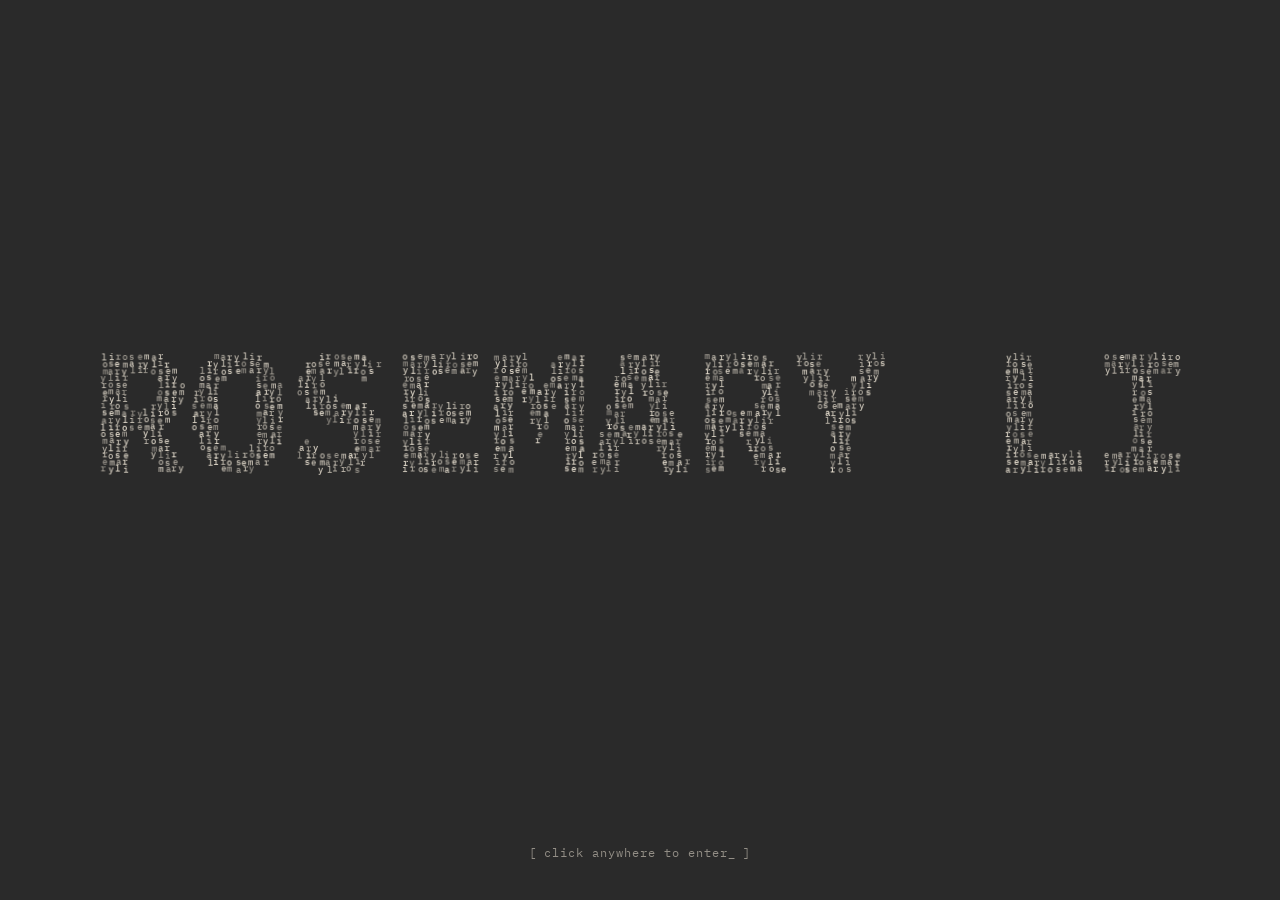
==== index.html @ a36eb023 "first" ====
<!doctype html>
<html lang="en">
<head>
<meta charset="utf-8">
<meta name="viewport" content="width=device-width, initial-scale=1, viewport-fit=cover">
<title>Rosemary Li</title>
<meta name="description" content="Hello, World! I am Rosemary Li. Welcome to my website.">
<link rel="preconnect" href="https://fonts.googleapis.com">
<link rel="preconnect" href="https://fonts.gstatic.com" crossorigin>
<link href="https://fonts.googleapis.com/css2?family=IBM+Plex+Mono:wght@400;500;700&family=IBM+Plex+Sans:ital,wght@0,400;0,500;1,400&family=Bebas+Neue&display=swap" rel="stylesheet">
<link rel="stylesheet" href="assets/css/base.css">
<link rel="stylesheet" href="assets/css/intro.css">
<link rel="stylesheet" href="assets/css/home.css">
</head>
<body>
<section class="landing" id="landing" aria-label="Rosemary Li">
  <h1 class="sr">Rosemary Li</h1>
  <canvas id="dots" aria-hidden="true"></canvas>
  <button class="enter" id="enter" type="button">[ click anywhere to enter<span class="c">_</span> ]</button>
</section>

<main class="stage">
  <div class="win" id="win" role="dialog" aria-labelledby="wtitle">
    <div class="bar"><span id="wtitle">Input Window Properties</span><span class="x" aria-hidden="true">✕</span></div>
    <div class="body">
      <fieldset>
        <legend>Screen Text</legend>
        <p class="sr">Hello, World! I am Rosemary Li. Welcome to my website.</p>
        <div class="field" id="field" aria-hidden="true"><span id="out"></span><span class="caret" id="caret"></span></div>
        <div class="meta"><span>Object ID Label: RosemaryLi1</span><span>Keypad Size: Medium</span></div>
      </fieldset>
      <div class="row">
        <span class="status" id="status" aria-live="polite">Ready.</span>
        <div class="btns">
          <a class="btn ok" id="ok" href="#home">OK</a>
        </div>
      </div>
    </div>
  </div>
</main>

<div class="home-wrap" id="home">
  <header class="top" id="top">
    <div class="top-in">
      <a class="me" href="#hero">Rosemary Li</a>
      <nav aria-label="Sections">
        <a href="#hero" data-s="hero">Home</a>
        <a href="#about" data-s="about">About</a>
        <a class="hide-s" href="#news" data-s="news">News</a>
        <a href="#research" data-s="research">Research</a>
        <a class="hide-s" href="#experience" data-s="experience">Experience</a>
        <a class="hide-s" href="#projects" data-s="projects">Projects</a>
        <a href="mailto:rosemary.liyanxi@gmail.com">Contact</a>
      </nav>
    </div>
  </header>

  <section class="cover" id="hero" aria-label="Rosemary Li">
    <div class="cover-img"><img src="assets/img/portrait.jpg" alt="Portrait of Rosemary Li"></div>
    <div class="cover-text">
      <h1 class="cover-name">Rosemary Li<span class="cur" aria-hidden="true"></span></h1>
      <p class="cover-sub">M.S. Applied Analytics at Columbia University<br>LLM agent evaluation / multi-agent systems / computational social science</p>
    </div>
    <a class="cover-down" href="#about">Scroll<svg viewBox="0 0 24 24" aria-hidden="true"><path d="M12 5v14M6 13l6 6 6-6"/></svg></a>
  </section>

  <main class="home-main">
    <section class="sec" id="about">
      <h2>About</h2>
      <div>
        <p class="lead">I&rsquo;m a researcher and engineer working on LLM agent evaluation, multi-agent systems, and computational social science.</p>
        <p class="body-p">My work takes measurement seriously: I treat cross-method disagreement as evidence rather than noise. I&rsquo;m currently building a benchmark for evidence-grounded, point-in-time credit reasoning in LLM agents, collaborating on agent economies and market simulation with an incoming Columbia EE faculty member, and drawing on NSF I-Corps interviews with credit analysts to keep the evaluation design close to how the work is actually done.</p>
        <ul class="contact">
          <li><a href="mailto:rosemary.liyanxi@gmail.com">rosemary.liyanxi@gmail.com</a></li>

          <li class="plain">New York, NY</li>
        </ul>
      </div>
    </section>

    <section class="sec" id="news">
      <h2>News</h2>
      <div>
        <ul class="news" id="newslist">
          <li><span class="d">Oct 2026</span><span class="t">Scheduled to present our paper at the WellComp Workshop @ UbiComp/ISWC 2026 in Shanghai.</span></li>
          <li><span class="d">Sep 2026</span><span class="t">Started a benchmark on evidence-grounded, point-in-time credit reasoning for LLM agents, with practitioner expert review.</span></li>
          <li><span class="d">Sep 2026</span><span class="t">Began a collaboration with incoming Columbia EE faculty on LLM agent economies and market simulation.</span></li>
          <li class="more"><span class="d">Aug 2026</span><span class="t">Paper on depression-indicative self-disclosure in YouTube comments accepted at WellComp @ UbiComp/ISWC 2026.</span></li>
          <li class="more"><span class="d">Jul 2026</span><span class="t">Won ETHGlobal New York 2026 with CivicShield, certified-trace agents for on-chain disaster relief.</span></li>
          <li class="more"><span class="d">Jun 2026</span><span class="t">Launched Ghost.Reviews, a governable multi-agent equity research system with human approval gates.</span></li>
          <li class="more"><span class="d">May 2026</span><span class="t">Started as an AI Engineer intern at MusicNBrain, building a real-time multimodal music tutor.</span></li>
          <li class="more"><span class="d">Apr 2026</span><span class="t">Completed customer discovery interviews through NSF I-Corps with credit-market practitioners.</span></li>
        </ul>
        <button class="tog" id="newstog" type="button" aria-expanded="false" aria-controls="newslist">+ show all 8</button>
      </div>
    </section>

    <section class="sec" id="research">
      <h2>Research</h2>
      <div>
        <article class="item">
          <div class="item-h"><h3>A Triangulate-and-Audit Framework for Measuring Depression-Indicative Self-Disclosure in YouTube Comments</h3><span class="st pub">accepted</span></div>
          <p class="by"><span class="u">Rosemary Li</span>, Nuo Chen, Shenghan Gao, <a href="https://zhihanjiang.com/">Zhihan Jiang</a><br><i>WellComp @ UbiComp/ISWC 2026</i>, Shanghai</p>
          <figure class="pfig"><img src="assets/img/triangulate-audit-framework.jpg" alt="The triangulate-and-audit framework: data and construct, multiple operationalizations, triangulation, audit, and insight"><figcaption>Fig. 1. The triangulate-and-audit framework.</figcaption></figure>
          <p class="ab">Triangulated a lexical–syntactic rule, SBERT + HDBSCAN clustering, and two LLM annotators over 10,867 comments across 222 videos. Found strong inter-LLM agreement (κ = 0.87) and far higher disclosure in mental-health than music content (OR = 19.1).</p>
          <p class="tags">nlp / mental health / llm annotation / computational social science</p>

        </article>
        <article class="item">
          <div class="item-h"><h3>Can LLM Agents Maintain Evidence-Grounded, Point-in-Time Credit States Across Corporate Disclosures?</h3><span class="st ong">ongoing</span></div>
          <p class="by"><span class="u">Rosemary Li</span>, with incoming Columbia EE faculty</p>
          <p class="ab">A benchmark for whether LLM agents can carry a company&rsquo;s credit state &mdash; capital structure, liquidity, credit metrics, maturity wall, material change &mdash; across successive disclosures, grounding every claim in the filing that supports it and respecting what was knowable at each point in time. Built on a credit-specific ontology rather than generic financial QA, with evidence annotation under practitioner review, point-in-time data boundaries and temporal-leakage tests, and persistent agent memory as an ablation variable. First stage of a four-part program: benchmark &rarr; credit state model &rarr; credit research agent &rarr; multi-agent credit market simulation.</p>
          <p class="tags">llm agents / benchmark design / credit analysis / evidence grounding / evaluation</p>
        </article>
        <article class="item">
          <div class="item-h"><h3>LLM Agent Economies and Market Simulation</h3><span class="st ong">ongoing</span></div>
          <p class="by"><span class="u">Rosemary Li</span>, with incoming Columbia EE faculty</p>
          <p class="ab">Investigating whether LLM-agent market simulators reproduce real-world phenomena. Replicating market-based agent-evolution frameworks; identified a birth-luck variance evaluation gap in auction, rent, and bankruptcy dynamics over prompt populations. Existing equity simulators evolve agents in prompt space alone, without endogenous price formation or strategic behaviour such as spoofing and collusion &mdash; the gap that motivates the credit-side work above.</p>
          <p class="tags">llm agents / market simulation / evaluation</p>
        </article>
        <article class="item">
          <div class="item-h"><h3>Field Study: How Credit Analysts Verify Model Outputs</h3><span class="st ong">ongoing</span></div>
          <p class="by"><span class="u">Rosemary Li</span><br><i>NSF I-Corps</i></p>
          <p class="ab">Customer discovery interviews with credit-market practitioners explored how analysts check model outputs against primary-source evidence. This work motivates evaluation of evidence grounding and time-sensitive information.</p>
          <p class="tags">human-centered ai / evaluation / finance / field study</p>
        </article>
      </div>
    </section>

    <section class="sec" id="experience">
      <h2>Experience</h2>
      <div>
        <div class="xrow"><span class="org">Columbia University, SEA Lab</span><span class="when">2026 – present</span><span class="role">Research on AI glasses benchmarking and data collection</span></div>
        <div class="xrow"><span class="org">MusicNBrain</span><span class="when">May – Aug 2026</span><span class="role">AI Engineer Intern, Real-Time Multimodal Music Tutor. Sunnyvale, CA</span>
          <ul><li>Built a digital-human music tutor that joins Zoom and Meet calls, with live audio streaming, instrument detection, Gemini Live, and incremental lip-sync at 0.85–1.4 s feedback latency.</li>
          <li>Optimized WeNet/UNet lip-sync on Apple Silicon with ONNX Runtime and CoreML, reaching 1.14× realtime at 43.7 ms/frame.</li></ul></div>
        <div class="xrow"><span class="org">Huachuang Securities</span><span class="when">Jan – May 2025</span><span class="role">Industry Research Analyst, Sell-Side Research. Shanghai, China</span>
          <ul><li>Sized the five-year polyimide market with time-series forecasting and regression; tracked competitor capacity and M&amp;A.</li>
          <li>Wrote an investment analysis of Berkshire's Occidental position using shale-basin full-cycle cost curves and IEA data.</li></ul></div>
        <div class="xrow"><span class="org">NYU Stern School of Business</span><span class="when">Sep – Dec 2023</span><span class="role">Research Assistant, SPUR Program with Prof. Raveesh Mayya. New York, NY</span>
          <ul><li>Benchmarked human-proposed labels against open-source foundation models to assess the reliability of model-assisted tagging.</li></ul></div>
        <div class="xrow"><span class="org">Earlier internships</span><span class="when">2020 – 2022</span>
          <ul><li>Deloitte Consulting; CITIC Securities and Kaiyuan Securities (investment banking); ADIFF (data analytics).</li></ul></div>
      </div>
    </section>

    <section class="sec" id="education">
      <h2>Education</h2>
      <div>
        <div class="xrow"><span class="org">Columbia University</span><span class="when">Sep 2025 – Dec 2026</span><span class="role">M.S. in Applied Analytics. Machine learning, NLP, data engineering</span></div>
        <div class="xrow"><span class="org">New York University, Stern School of Business</span><span class="when">Sep 2019 – May 2024</span><span class="role">B.S. in Finance and Computing &amp; Data Science, Minor in Mathematics. GPA 4.08; Dean's List 2022–23</span></div>
      </div>
    </section>

    <section class="sec" id="projects">
      <h2>Projects</h2>
      <div>
        <article class="item">
          <div class="item-h"><h3>CivicShield</h3><span class="st">ETHGlobal NY 2026, winner</span></div>
          <p class="ab">A supervisor-to-assessor agent workflow that proposes disaster-relief disbursements. A deterministic policy engine certifies every action against six rules, with trace-level daily limits that block split-payment attacks.</p>
          <p class="tags">multi-agent / solidity / deterministic policy / blockchain</p>
          
        </article>
        <article class="item">
          <div class="item-h"><h3>Ghost.Reviews</h3><span class="st">Jun 2026</span></div>
          <p class="ab">Governable multi-agent equity research. A planner/supervisor separates cited fact extraction from thesis formation, with a human approval gate, adversarial bear-case review, and deterministic DCF calculations.</p>
          <p class="tags">llm agents / human-in-the-loop / finance / rag</p>
          
        </article>
      </div>
    </section>

    <section class="sec" id="skills">
      <h2>Skills</h2>
      <dl class="skills">
        <dt>research methods</dt><dd>Measurement design, inter-annotator agreement (Cohen's κ), clustered statistical inference, LLM annotation evaluation, benchmark and evidence-annotation design, temporal-leakage testing, human coding, error analysis, Monte Carlo simulation, time series (ARIMA)</dd>
        <dt>ml &amp; agents</dt><dd>PyTorch, ONNX Runtime, CoreML, multi-agent orchestration, MCP, deterministic verification, human-in-the-loop design</dd>
        <dt>languages</dt><dd>Python, SQL, R, TypeScript, Solidity</dd>
      </dl>
    </section>
  </main>

  <footer class="foot">
    <span>© 2026 Rosemary Li, New York</span>
    <button type="button" id="rerun">run intro again</button>
  </footer>
</div>

<div class="ptr" id="ptr" aria-hidden="true">
  <svg class="arrow" viewBox="0 0 22 22"><path d="M1 1 L1 17 L5.2 13.2 L8 19.6 L10.8 18.4 L8.1 12.2 L13.6 12.2 Z" fill="#F2F2F2" stroke="#111" stroke-width="1.2" stroke-linejoin="round"/></svg>
  <svg class="beam" viewBox="0 0 12 22"><path d="M3 1h2.5M6.5 1H9M6 1v20M3 21h2.5M6.5 21H9" fill="none" stroke="#111" stroke-width="3" stroke-linecap="round"/><path d="M3 1h2.5M6.5 1H9M6 1v20M3 21h2.5M6.5 21H9" fill="none" stroke="#F2F2F2" stroke-width="1.3" stroke-linecap="round"/></svg>
</div>

<script src="assets/js/typewriter.js"></script>
<script src="assets/js/landing.js"></script>
<script src="assets/js/home.js"></script>
<script src="assets/js/main.js"></script>
</body>
</html>
---- assets/css/base.css ----
/* ============================================================
   base.css — design tokens, reset, primitives used site-wide
   ============================================================ */

:root{
  --bg:#2A2A2A;
  --win:#383838; --win-hi:#555555; --win-lo:#1C1C1C;
  --field:#1E1E1E; --text:#D6D6D6; --dim:#8A8A8A; --type:#EDEDED;
  --title:#3E7482; --beige:#E9E1D2; --title-ink:#EAF3F5;
  --mono:"IBM Plex Mono", ui-monospace, "SF Mono", Menlo, Consolas, monospace;
  box-sizing:border-box;
  padding-top:env(safe-area-inset-top,0px);
  padding-bottom:env(safe-area-inset-bottom,0px);
}
/* This page is dark by design in both themes */
:root[data-theme="light"],:root[data-theme="dark"]{--bg:#2A2A2A}
@media (prefers-color-scheme:dark){:root:not([data-theme="light"]){--bg:#2A2A2A}}
html{height:100%;scroll-padding-top:env(safe-area-inset-top,0px)}
*,*::before,*::after{box-sizing:inherit}
body{margin:0;height:100%;background:var(--bg);color:var(--text);font-family:var(--mono);-webkit-font-smoothing:antialiased;overflow:hidden}

/* visually hidden, still read by screen readers */
.sr{position:absolute;width:1px;height:1px;overflow:hidden;clip:rect(0 0 0 0);white-space:nowrap}

@keyframes blink{50%{opacity:0}}
---- assets/css/intro.css ----
/* ============================================================
   intro.css — the opening sequence: particle landing, the retro
   "Input Window Properties" dialog, and the fake pointer.
   Everything here is hidden once the home view takes over.
   ============================================================ */

.stage{height:100%;display:flex;align-items:center;justify-content:center;padding:24px}

/* the window */
.win{width:min(680px,100%);background:var(--win);
  border:1px solid #111;
  box-shadow:inset 1px 1px 0 var(--win-hi), inset -1px -1px 0 var(--win-lo), 0 24px 60px rgba(0,0,0,.35);
  opacity:0;transform:translateY(6px);transition:opacity .5s ease, transform .5s ease}
.win.on{opacity:1;transform:none}
.win.closing{opacity:0;transform:scale(.96);transition:opacity .35s ease, transform .35s ease}
.bar{height:34px;background:var(--title);color:var(--title-ink);display:flex;align-items:center;justify-content:center;position:relative;font-size:13px;letter-spacing:.02em;user-select:none}
.bar .x{position:absolute;right:6px;top:5px;width:40px;height:24px;border:1px solid rgba(0,0,0,.35);background:#8C3B34;color:#fff;display:flex;align-items:center;justify-content:center;font-size:14px;line-height:1}
.body{padding:22px 22px 18px}
fieldset{margin:0;padding:18px 16px 16px;border:1px solid var(--win-lo);box-shadow:1px 1px 0 var(--win-hi), inset 1px 1px 0 var(--win-hi)}
legend{padding:0 6px;font-size:12.5px;color:var(--text)}

.field{position:relative;background:var(--field);min-height:calc(3 * 1.55em + 28px);padding:14px 16px;font-size:clamp(17px,3.1vw,26px);line-height:1.55;color:var(--type);white-space:pre-wrap;word-break:break-word;
  border:1px solid var(--win-lo);box-shadow:inset 1px 1px 0 #0E0E0E, 0 0 0 1px transparent;transition:box-shadow .15s}
.field.focus{box-shadow:inset 1px 1px 0 #0E0E0E, 0 0 0 1px var(--title)}
.caret{display:inline-block;width:.58em;height:1.12em;vertical-align:-.2em;background:var(--type);margin-left:1px}
.caret.blink{animation:blink 1.06s steps(1) infinite}
.meta{display:flex;justify-content:space-between;gap:12px;margin-top:10px;font-size:12px;color:var(--dim)}

.row{display:flex;justify-content:space-between;align-items:center;gap:16px;margin-top:18px}
.status{font-size:12px;color:var(--dim);min-width:0;overflow:hidden;text-overflow:ellipsis;white-space:nowrap}
.status b{color:var(--text);font-weight:500}
.btns{display:flex;gap:10px;flex-shrink:0}
.btn{font:inherit;font-size:13px;min-width:92px;min-height:32px;padding:6px 14px;background:var(--win);color:var(--text);text-decoration:none;text-align:center;
  border:1px solid #111;box-shadow:inset 1px 1px 0 var(--win-hi), inset -1px -1px 0 var(--win-lo);cursor:pointer}
.btn.ok.ready{outline:1px dotted var(--dim);outline-offset:-5px}
.btn.hover,.btn:hover{background:#424242}
.btn.press,.btn:active{box-shadow:inset -1px -1px 0 var(--win-hi), inset 1px 1px 0 var(--win-lo)}
.btn:focus-visible{outline:2px solid var(--title);outline-offset:2px}

/* landing */
.landing{position:fixed;inset:0;z-index:20;background:var(--bg);transition:opacity .6s ease}
.landing.gone{opacity:0;pointer-events:none}
.landing canvas{position:absolute;inset:0;width:100%;height:100%;display:block;cursor:crosshair}
.enter{position:absolute;left:50%;bottom:calc(28px + env(safe-area-inset-bottom,0px));transform:translateX(-50%);
  font:inherit;font-size:12px;letter-spacing:.08em;color:var(--beige);opacity:.55;background:none;border:0;padding:12px 16px;cursor:pointer;white-space:nowrap}
.enter:hover{opacity:1}
.enter:focus-visible{outline:1px solid var(--beige);outline-offset:2px}
.enter .c{animation:blink 1.06s steps(1) infinite}

/* fake pointer */
.ptr{position:fixed;left:0;top:0;width:22px;height:22px;pointer-events:none;z-index:10;opacity:0;transition:opacity .3s;will-change:transform}
.ptr svg{position:absolute;left:0;top:0;width:22px;height:22px;overflow:visible}
.ptr .beam{display:none;left:-6px;top:-11px}
.ptr.ibeam .arrow{display:none}
.ptr.ibeam .beam{display:block}
.ptr.click .arrow{transform:scale(.88);transform-origin:0 0}


@media (max-width:520px){
  .body{padding:16px 14px 14px}
  fieldset{padding:14px 10px 12px}
  .meta span:last-child{display:none}
  .row{flex-direction:column;align-items:stretch}
  .btns{justify-content:flex-end}
}
---- assets/css/home.css ----
/* ============================================================
   home.css — the site proper: revealed once the intro's OK is pressed.
   Loaded after base.css and intro.css; it overrides both on purpose.
   ============================================================ */

/* the intro chrome steps aside once the home view is showing */
body.home{overflow:auto;height:auto}
body.home .stage,body.home .landing,body.home .ptr{display:none}

/* ---------- layout, typography, sections ---------- */
.home-wrap{display:none;--line:#3A3A3A;--head:#EFEFEF;--body:#C9C9C9;--sans:"IBM Plex Sans","Helvetica Neue",Helvetica,Arial,sans-serif}
body.home .home-wrap{display:block;animation:homein .7s ease both}
@keyframes homein{from{opacity:0}to{opacity:1}}
.home-wrap a{color:var(--beige);text-decoration:underline;text-decoration-color:#5A5650;text-underline-offset:4px;text-decoration-thickness:1px}
.home-wrap a:hover{text-decoration-color:var(--beige)}
.home-wrap a:focus-visible,.home-wrap button:focus-visible,.home-wrap summary:focus-visible{outline:1px solid var(--beige);outline-offset:3px}
.top{position:sticky;top:0;z-index:5;background:rgba(42,42,42,.92);backdrop-filter:blur(8px);-webkit-backdrop-filter:blur(8px);border-bottom:1px solid var(--line);padding-top:env(safe-area-inset-top,0px)}
.top-in{max-width:980px;margin:0 auto;padding:0 32px;height:52px;display:flex;align-items:center;justify-content:space-between;gap:24px;font-size:12.5px}
.top-in .me{color:var(--head);text-decoration:none;letter-spacing:.02em}
.top-in nav{display:flex;gap:22px;overflow-x:auto}
.top-in nav a{color:var(--dim);text-decoration:none;white-space:nowrap;padding:8px 0}
.top-in nav a:hover{color:var(--head)}
.home-main{max-width:980px;margin:0 auto;padding:72px 32px 40px}

.lead{font-family:var(--sans);font-size:19px;line-height:1.6;color:var(--head);margin:0 0 16px;max-width:60ch}
.body-p{font-family:var(--sans);font-size:16px;line-height:1.7;color:var(--body);margin:0 0 28px;max-width:62ch}
.contact{list-style:none;margin:0;padding:0;display:flex;flex-wrap:wrap;gap:8px 24px;font-size:13px}
.contact .plain{color:var(--dim)}

.sec{display:grid;grid-template-columns:160px minmax(0,1fr);gap:40px;padding:40px 0;border-top:1px solid var(--line)}
.sec h2{font-family:var(--mono);font-weight:400;font-size:13px;color:var(--dim);margin:4px 0 0;letter-spacing:.04em}
.sec h2::before{content:"/ ";color:#5A5A5A}

.news{list-style:none;margin:0;padding:0}
.news li{display:grid;grid-template-columns:96px 1fr;gap:20px;padding:9px 0}
.news .d{font-size:12.5px;color:var(--dim);padding-top:3px;white-space:nowrap}
.news .t{font-family:var(--sans);font-size:15.5px;line-height:1.6;color:var(--body)}
.news li.more{display:none}
.news.open li.more{display:grid}
.tog{margin-top:10px;background:none;border:0;padding:6px 0;font:inherit;font-size:12.5px;color:var(--dim);cursor:pointer}
.tog:hover{color:var(--head)}

.item{padding:0 0 34px}
.item:last-child{padding-bottom:0}
.item-h{display:flex;justify-content:space-between;align-items:baseline;gap:20px}
.item h3{font-family:var(--sans);font-weight:500;font-size:17.5px;line-height:1.4;color:var(--head);margin:0}
.st{font-size:11.5px;color:var(--dim);white-space:nowrap;flex-shrink:0}
.st.pub{color:var(--beige)}
.st.pub::before{content:"";display:inline-block;width:6px;height:6px;background:var(--beige);margin-right:7px;vertical-align:1px}
.st.ong::before{content:"";display:inline-block;width:6px;height:6px;border:1px solid var(--dim);margin-right:7px;vertical-align:1px}
.by{font-family:var(--sans);font-size:14.5px;color:var(--dim);margin:6px 0 0;line-height:1.55}
.by .u{color:var(--head);text-decoration:underline;text-underline-offset:3px;text-decoration-color:#6A6A6A}
.by i{font-style:italic}
.ab{font-family:var(--sans);font-size:15.5px;line-height:1.7;color:var(--body);margin:12px 0 0;max-width:66ch}
.tags{font-size:12px;color:var(--dim);margin:12px 0 0}

.xrow{display:grid;grid-template-columns:minmax(0,1fr) auto;gap:4px 24px;padding:0 0 28px}
.xrow:last-child{padding-bottom:0}
.xrow .org{font-family:var(--sans);font-weight:500;font-size:16.5px;color:var(--head)}
.xrow .when{font-size:12.5px;color:var(--dim);white-space:nowrap;padding-top:3px;text-align:right}
.xrow .role{grid-column:1/-1;font-family:var(--sans);font-size:14.5px;color:var(--dim)}
.xrow ul{grid-column:1/-1;margin:8px 0 0;padding:0;list-style:none}
.xrow li{font-family:var(--sans);font-size:15px;line-height:1.65;color:var(--body);padding-left:18px;position:relative;margin-top:4px;max-width:68ch}
.xrow li::before{content:"–";position:absolute;left:0;color:#6A6A6A}

.skills{margin:0;display:grid;grid-template-columns:150px 1fr;gap:14px 24px}
.skills dt{font-size:12.5px;color:var(--dim);padding-top:3px}
.skills dd{margin:0;font-family:var(--sans);font-size:15px;line-height:1.65;color:var(--body)}

.foot{max-width:980px;margin:0 auto;padding:28px 32px 48px;border-top:1px solid var(--line);display:flex;justify-content:space-between;flex-wrap:wrap;gap:12px;font-size:12px;color:var(--dim)}
.foot button{background:none;border:0;padding:0;font:inherit;color:var(--dim);cursor:pointer;text-decoration:underline;text-underline-offset:4px}
.foot button:hover{color:var(--head)}

@media (max-width:760px){
  .top-in{padding:0 20px}
  .top-in nav{gap:16px}
  .top-in nav a.hide-s{display:none}
  .home-main{padding:40px 20px 24px}
  .sec{grid-template-columns:1fr;gap:18px;padding:32px 0}
  .news li{grid-template-columns:1fr;gap:0;padding:8px 0}
  .skills{grid-template-columns:1fr;gap:4px}
  .skills dd{margin-bottom:12px}
  .item-h{flex-direction:column;gap:6px}
}
.home-wrap{--display:"Bebas Neue","Oswald","Arial Narrow",Impact,sans-serif}
/* top bar: overlays the cover, turns solid on scroll */
.top{position:fixed;left:0;right:0;background:rgba(34,34,34,.55);border-bottom:1px solid transparent;backdrop-filter:blur(6px);-webkit-backdrop-filter:blur(6px);transition:background .3s,border-color .3s}

/* ---------- editorial cover layer (intentionally overrides the above) ---------- */
.top.solid{background:rgba(42,42,42,.94);border-bottom-color:var(--line);backdrop-filter:blur(8px);-webkit-backdrop-filter:blur(8px)}
.top-in{max-width:none;padding:0 40px;height:64px}
.top-in .me{white-space:nowrap;font-family:var(--display);font-size:26px;letter-spacing:.03em;color:var(--beige);text-transform:uppercase}
.top-in nav{gap:6px}
.top-in nav a{font-family:var(--display);font-size:17px;letter-spacing:.1em;text-transform:uppercase;color:var(--text);padding:6px 12px;border:1px solid transparent}
.top-in nav a:hover{color:var(--beige)}
.top-in nav a.on{border-color:var(--beige);color:var(--beige)}

/* cover */
.cover{position:relative;height:100svh;min-height:560px;display:grid;grid-template-columns:minmax(0,1fr) minmax(0,.82fr);overflow:hidden;border-bottom:1px solid var(--line)}
.cover-img{grid-column:2;position:relative;background:#1E1E1E}
.cover-img img{position:absolute;inset:0;width:100%;height:100%;object-fit:cover;object-position:50% 22%;filter:grayscale(1) contrast(1.08) brightness(.78);transition:filter 1s ease}
.cover-img:hover img{filter:grayscale(.15) contrast(1.02) brightness(.92)}
.cover-text{grid-column:1;grid-row:1;align-self:end;padding:0 40px 14vh;position:relative;z-index:1}
.cover-name{font-family:var(--display);font-weight:400;font-size:clamp(72px,11.5vw,188px);line-height:.86;letter-spacing:.005em;text-transform:uppercase;color:var(--beige);margin:0 0 22px;white-space:nowrap}
.cover-name .cur{display:inline-block;width:.32em;height:.72em;background:var(--beige);margin-left:.08em;vertical-align:.02em;animation:blink 1.06s steps(1) infinite}
.cover-sub{font-family:var(--display);font-size:clamp(20px,2.1vw,30px);line-height:1.12;letter-spacing:.06em;text-transform:uppercase;color:var(--text);margin:0}
.cover-down{position:absolute;left:40px;bottom:28px;display:inline-flex;gap:8px;align-items:center;font-size:12px;letter-spacing:.14em;text-transform:uppercase;color:var(--dim);text-decoration:none!important;padding:8px 0}
.cover-down:hover{color:var(--beige)}
.cover-down svg{width:14px;height:14px;stroke:currentColor;fill:none;stroke-width:1.6}

/* section heads */
.sec h2{font-family:var(--display);font-size:30px;letter-spacing:.05em;color:var(--beige);margin:0;line-height:1;text-transform:uppercase}
.sec h2::before{content:none}
.home-main{padding-top:24px}
.pfig{margin:16px 0 0;max-width:680px}
.pfig img{display:block;width:100%;background:#fff;filter:grayscale(.35) brightness(.9);border:1px solid var(--line);transition:filter .4s}
.pfig:hover img{filter:none}
.pfig figcaption{font-size:11.5px;color:var(--dim);margin-top:8px}

@media (max-width:760px){
  .top-in{padding:0 18px;height:56px}
  .top-in .me{font-size:22px}
  .top-in nav a{font-size:15px;padding:5px 7px}
  .top-in nav a[data-s="hero"],.top-in nav a[data-s="about"]{display:none}
  .cover{grid-template-columns:1fr;grid-template-rows:1fr auto;height:auto;min-height:100svh}
  .cover-img{grid-column:1;grid-row:1;min-height:58svh}
  .cover-text{grid-column:1;grid-row:2;padding:28px 20px 84px}
  .cover-name{font-size:clamp(56px,17vw,96px);white-space:normal}
  .top{background:rgba(42,42,42,.94)}
  .cover-down{left:20px}
}
@media (prefers-reduced-motion:reduce){body.home .home-wrap{animation:none}.cover-name .cur{animation:none}}
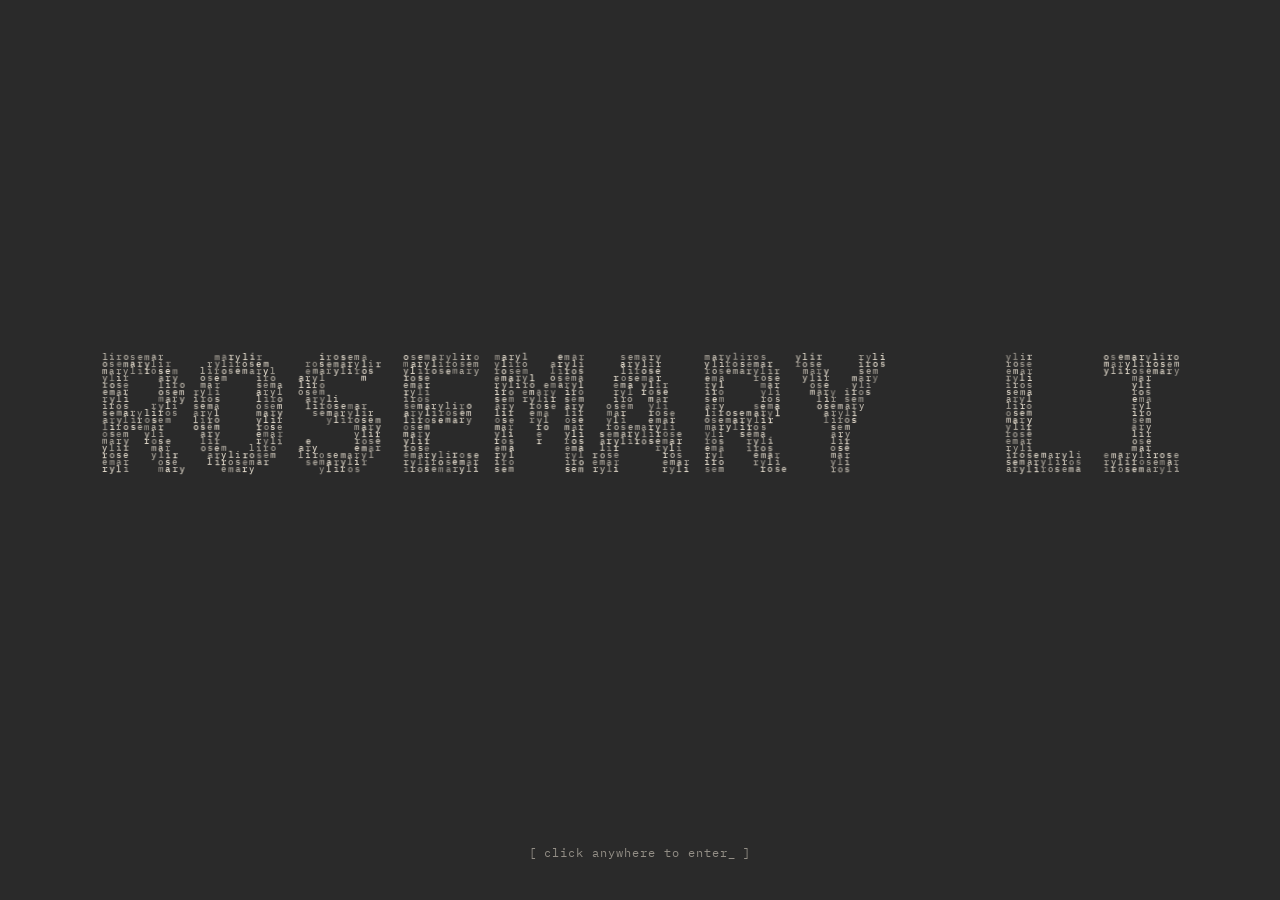
==== commit 63af53a6: "edited changes" ====
--- a/index.html
+++ b/index.html
@@ -7,74 +7,55 @@
 <meta name="description" content="Hello, World! I am Rosemary Li. Welcome to my website.">
 <link rel="preconnect" href="https://fonts.googleapis.com">
 <link rel="preconnect" href="https://fonts.gstatic.com" crossorigin>
-<link href="https://fonts.googleapis.com/css2?family=IBM+Plex+Mono:wght@400;500;700&family=IBM+Plex+Sans:ital,wght@0,400;0,500;1,400&family=Bebas+Neue&display=swap" rel="stylesheet">
+<link href="https://fonts.googleapis.com/css2?family=IBM+Plex+Mono:wght@400;500;700&family=IBM+Plex+Sans:ital,wght@0,400;0,500;0,600;1,400&display=swap" rel="stylesheet">
 <link rel="stylesheet" href="assets/css/base.css">
-<link rel="stylesheet" href="assets/css/intro.css">
+<link rel="stylesheet" href="assets/css/landing.css">
 <link rel="stylesheet" href="assets/css/home.css">
 </head>
 <body>
 <section class="landing" id="landing" aria-label="Rosemary Li">
   <h1 class="sr">Rosemary Li</h1>
+  <p class="sr">Hello, World! I am Rosemary Li. Welcome to my website.</p>
   <canvas id="dots" aria-hidden="true"></canvas>
   <button class="enter" id="enter" type="button">[ click anywhere to enter<span class="c">_</span> ]</button>
 </section>
 
-<main class="stage">
-  <div class="win" id="win" role="dialog" aria-labelledby="wtitle">
-    <div class="bar"><span id="wtitle">Input Window Properties</span><span class="x" aria-hidden="true">✕</span></div>
-    <div class="body">
-      <fieldset>
-        <legend>Screen Text</legend>
-        <p class="sr">Hello, World! I am Rosemary Li. Welcome to my website.</p>
-        <div class="field" id="field" aria-hidden="true"><span id="out"></span><span class="caret" id="caret"></span></div>
-        <div class="meta"><span>Object ID Label: RosemaryLi1</span><span>Keypad Size: Medium</span></div>
-      </fieldset>
-      <div class="row">
-        <span class="status" id="status" aria-live="polite">Ready.</span>
-        <div class="btns">
-          <a class="btn ok" id="ok" href="#home">OK</a>
-        </div>
-      </div>
-    </div>
-  </div>
-</main>
 
 <div class="home-wrap" id="home">
   <header class="top" id="top">
     <div class="top-in">
-      <a class="me" href="#hero">Rosemary Li</a>
+      <a class="me" id="tointro" href="./">Rosemary Li</a>
       <nav aria-label="Sections">
-        <a href="#hero" data-s="hero">Home</a>
         <a href="#about" data-s="about">About</a>
-        <a class="hide-s" href="#news" data-s="news">News</a>
+        <a href="#news" data-s="news">News</a>
         <a href="#research" data-s="research">Research</a>
         <a class="hide-s" href="#experience" data-s="experience">Experience</a>
+        <a class="hide-s" href="#education" data-s="education">Education</a>
         <a class="hide-s" href="#projects" data-s="projects">Projects</a>
-        <a href="mailto:rosemary.liyanxi@gmail.com">Contact</a>
       </nav>
     </div>
   </header>
 
-  <section class="cover" id="hero" aria-label="Rosemary Li">
-    <div class="cover-img"><img src="assets/img/portrait.jpg" alt="Portrait of Rosemary Li"></div>
-    <div class="cover-text">
-      <h1 class="cover-name">Rosemary Li<span class="cur" aria-hidden="true"></span></h1>
-      <p class="cover-sub">M.S. Applied Analytics at Columbia University<br>LLM agent evaluation / multi-agent systems / computational social science</p>
-    </div>
-    <a class="cover-down" href="#about">Scroll<svg viewBox="0 0 24 24" aria-hidden="true"><path d="M12 5v14M6 13l6 6 6-6"/></svg></a>
-  </section>
+  <main class="home-main">
+    <section class="profile" id="hero">
+      <img class="avatar" src="assets/img/portrait.jpg" alt="Portrait of Rosemary Li" width="160" height="160">
+      <div class="profile-text">
+        <h1>Rosemary Li</h1>
+        <p class="affil">M.S. Computer and Information Science, <a href="https://www.columbia.edu/">Columbia University</a></p>
+        <p class="interests">LLM agent evaluation &middot; multi-agent systems &middot; human-computer interaction</p>
+        <ul class="links">
+          <li><a href="mailto:yl5848@columbia.edu">yl5848@columbia.edu</a></li>
+          <li><a href="mailto:rosemary.liyanxi@gmail.com">rosemary.liyanxi@gmail.com</a></li>
+          <li><a href="https://github.com/Rosemary-Li">GitHub</a></li>
+          <li><a href="https://www.linkedin.com/in/rosemary-li">LinkedIn</a></li>
+        </ul>
+      </div>
+    </section>
 
-  <main class="home-main">
     <section class="sec" id="about">
       <h2>About</h2>
       <div>
-        <p class="lead">I&rsquo;m a researcher and engineer working on LLM agent evaluation, multi-agent systems, and computational social science.</p>
-        <p class="body-p">My work takes measurement seriously: I treat cross-method disagreement as evidence rather than noise. I&rsquo;m currently building a benchmark for evidence-grounded, point-in-time credit reasoning in LLM agents, collaborating on agent economies and market simulation with an incoming Columbia EE faculty member, and drawing on NSF I-Corps interviews with credit analysts to keep the evaluation design close to how the work is actually done.</p>
-        <ul class="contact">
-          <li><a href="mailto:rosemary.liyanxi@gmail.com">rosemary.liyanxi@gmail.com</a></li>
-
-          <li class="plain">New York, NY</li>
-        </ul>
+        <p class="lead">I&rsquo;m a researcher and engineer working on LLM agent evaluation, multi-agent systems, and human-computer interaction.</p>
       </div>
     </section>
 
@@ -82,16 +63,15 @@
       <h2>News</h2>
       <div>
         <ul class="news" id="newslist">
-          <li><span class="d">Oct 2026</span><span class="t">Scheduled to present our paper at the WellComp Workshop @ UbiComp/ISWC 2026 in Shanghai.</span></li>
-          <li><span class="d">Sep 2026</span><span class="t">Started a benchmark on evidence-grounded, point-in-time credit reasoning for LLM agents, with practitioner expert review.</span></li>
-          <li><span class="d">Sep 2026</span><span class="t">Began a collaboration with incoming Columbia EE faculty on LLM agent economies and market simulation.</span></li>
-          <li class="more"><span class="d">Aug 2026</span><span class="t">Paper on depression-indicative self-disclosure in YouTube comments accepted at WellComp @ UbiComp/ISWC 2026.</span></li>
-          <li class="more"><span class="d">Jul 2026</span><span class="t">Won ETHGlobal New York 2026 with CivicShield, certified-trace agents for on-chain disaster relief.</span></li>
+          <li><span class="d">Aug 2026</span><span class="t">Paper on depression-indicative self-disclosure in YouTube comments accepted at WellComp @ UbiComp/ISWC 2026.</span></li>
+          <li><span class="d">Jul 2026</span><span class="t">Built CivicShield at ETHGlobal New York 2026: certified-trace agents for on-chain disaster relief.</span></li>
+          <li><span class="d">Jun 2026</span><span class="t">Placed 3rd at The City Hacks The State, NYC Tech Week 2026, with Student Signal Copilot.</span></li>
           <li class="more"><span class="d">Jun 2026</span><span class="t">Launched Ghost.Reviews, a governable multi-agent equity research system with human approval gates.</span></li>
           <li class="more"><span class="d">May 2026</span><span class="t">Started as an AI Engineer intern at MusicNBrain, building a real-time multimodal music tutor.</span></li>
-          <li class="more"><span class="d">Apr 2026</span><span class="t">Completed customer discovery interviews through NSF I-Corps with credit-market practitioners.</span></li>
+          <li class="more"><span class="d">May 2026</span><span class="t">Won 1st place with LA World Cup Journey, a full-stack match and itinerary planner.</span></li>
+          <li class="more"><span class="d">Apr 2026</span><span class="t">Placed 4th of 100+ at the Veris Enterprise Agent Jam with Signal2Action.</span></li>
         </ul>
-        <button class="tog" id="newstog" type="button" aria-expanded="false" aria-controls="newslist">+ show all 8</button>
+        <button class="tog" id="newstog" type="button" aria-expanded="false" aria-controls="newslist">+ show all 7</button>
       </div>
     </section>
 
@@ -103,26 +83,7 @@
           <p class="by"><span class="u">Rosemary Li</span>, Nuo Chen, Shenghan Gao, <a href="https://zhihanjiang.com/">Zhihan Jiang</a><br><i>WellComp @ UbiComp/ISWC 2026</i>, Shanghai</p>
           <figure class="pfig"><img src="assets/img/triangulate-audit-framework.jpg" alt="The triangulate-and-audit framework: data and construct, multiple operationalizations, triangulation, audit, and insight"><figcaption>Fig. 1. The triangulate-and-audit framework.</figcaption></figure>
           <p class="ab">Triangulated a lexical–syntactic rule, SBERT + HDBSCAN clustering, and two LLM annotators over 10,867 comments across 222 videos. Found strong inter-LLM agreement (κ = 0.87) and far higher disclosure in mental-health than music content (OR = 19.1).</p>
-          <p class="tags">nlp / mental health / llm annotation / computational social science</p>
-
-        </article>
-        <article class="item">
-          <div class="item-h"><h3>Can LLM Agents Maintain Evidence-Grounded, Point-in-Time Credit States Across Corporate Disclosures?</h3><span class="st ong">ongoing</span></div>
-          <p class="by"><span class="u">Rosemary Li</span>, with incoming Columbia EE faculty</p>
-          <p class="ab">A benchmark for whether LLM agents can carry a company&rsquo;s credit state &mdash; capital structure, liquidity, credit metrics, maturity wall, material change &mdash; across successive disclosures, grounding every claim in the filing that supports it and respecting what was knowable at each point in time. Built on a credit-specific ontology rather than generic financial QA, with evidence annotation under practitioner review, point-in-time data boundaries and temporal-leakage tests, and persistent agent memory as an ablation variable. First stage of a four-part program: benchmark &rarr; credit state model &rarr; credit research agent &rarr; multi-agent credit market simulation.</p>
-          <p class="tags">llm agents / benchmark design / credit analysis / evidence grounding / evaluation</p>
-        </article>
-        <article class="item">
-          <div class="item-h"><h3>LLM Agent Economies and Market Simulation</h3><span class="st ong">ongoing</span></div>
-          <p class="by"><span class="u">Rosemary Li</span>, with incoming Columbia EE faculty</p>
-          <p class="ab">Investigating whether LLM-agent market simulators reproduce real-world phenomena. Replicating market-based agent-evolution frameworks; identified a birth-luck variance evaluation gap in auction, rent, and bankruptcy dynamics over prompt populations. Existing equity simulators evolve agents in prompt space alone, without endogenous price formation or strategic behaviour such as spoofing and collusion &mdash; the gap that motivates the credit-side work above.</p>
-          <p class="tags">llm agents / market simulation / evaluation</p>
-        </article>
-        <article class="item">
-          <div class="item-h"><h3>Field Study: How Credit Analysts Verify Model Outputs</h3><span class="st ong">ongoing</span></div>
-          <p class="by"><span class="u">Rosemary Li</span><br><i>NSF I-Corps</i></p>
-          <p class="ab">Customer discovery interviews with credit-market practitioners explored how analysts check model outputs against primary-source evidence. This work motivates evaluation of evidence grounding and time-sensitive information.</p>
-          <p class="tags">human-centered ai / evaluation / finance / field study</p>
+          <p class="tags">nlp / mental health / llm annotation / human-computer interaction</p>
         </article>
       </div>
     </section>
@@ -147,8 +108,8 @@
     <section class="sec" id="education">
       <h2>Education</h2>
       <div>
-        <div class="xrow"><span class="org">Columbia University</span><span class="when">Sep 2025 – Dec 2026</span><span class="role">M.S. in Applied Analytics. Machine learning, NLP, data engineering</span></div>
-        <div class="xrow"><span class="org">New York University, Stern School of Business</span><span class="when">Sep 2019 – May 2024</span><span class="role">B.S. in Finance and Computing &amp; Data Science, Minor in Mathematics. GPA 4.08; Dean's List 2022–23</span></div>
+        <div class="xrow"><span class="org">Columbia University</span><span class="when">Sep 2025 – Dec 2026</span><span class="role">M.S. in Computer and Information Science. GPA 4.08. Machine learning, NLP, data engineering</span></div>
+        <div class="xrow"><span class="org">New York University, Stern School of Business</span><span class="when">Sep 2019 – May 2024</span><span class="role">B.S. in Finance and Computing &amp; Data Science, Minor in Mathematics. Dean's List 2022–23</span></div>
       </div>
     </section>
 
@@ -156,16 +117,43 @@
       <h2>Projects</h2>
       <div>
         <article class="item">
-          <div class="item-h"><h3>CivicShield</h3><span class="st">ETHGlobal NY 2026, winner</span></div>
-          <p class="ab">A supervisor-to-assessor agent workflow that proposes disaster-relief disbursements. A deterministic policy engine certifies every action against six rules, with trace-level daily limits that block split-payment attacks.</p>
+          <div class="item-h"><h3>SeismiCredit</h3><span class="st ong">ongoing</span></div>
+          <p class="by"><span class="u">Rosemary Li</span>, Nuo Chen, Shenghan Gao, Effie Zhang<br><i>Columbia Engineering Start Me Up Bootcamp</i></p>
+          <p class="ab">AI infrastructure for the credit market, starting with an AI-native workspace that moves credit analysts from fragmented documents and manual analysis toward structured, evidence-linked workflows. The same premise as the benchmark above, taken to the desk it is meant to serve.</p>
+          <p class="tags">llm agents / credit analysis / evidence linking / product</p>
+        </article>
+        <article class="item">
+          <div class="item-h"><h3>CivicShield</h3><span class="st">Jul 2026 &mdash; ETHGlobal NY</span></div>
+          <p class="ab">On-chain disaster relief: a supervisor-to-assessor agent workflow proposes disbursements, and a verified hazard signal — not a committee and not an unaccountable model — is what releases the money. A deterministic policy engine certifies every action against six rules, with trace-level daily limits that block split-payment attacks.</p>
+          <p class="lk"><a href="https://civic-shield-ai.vercel.app/">site</a></p>
           <p class="tags">multi-agent / solidity / deterministic policy / blockchain</p>
-          
+
+        </article>
+        <article class="item">
+          <div class="item-h"><h3>Student Signal Copilot</h3><span class="st pub">Jun 2026 &mdash; 3rd place, NYC Tech Week</span></div>
+          <p class="by"><span class="u">Rosemary Li</span>, Nuo Chen, Qijing (Kimberly) Huang<br><i>The City Hacks The State</i>, with CriticalAsset and AWS</p>
+          <p class="ab">Students are the first sensors in a building. A supervisor agent turns a messy one-sentence report — a hallway leak, a broken fixture, an unsafe stairwell — into an auditable <i>signal → evidence → action → verification</i> workflow, coordinating specialists for signal extraction, asset grounding, public-data enrichment, compliance review, confidence labelling, recommendation generation, and systemic pattern detection. Outputs are grounded in CriticalAsset building assets and NYC public data, humans keep control of real-world actions, and the agent trace is shown instead of a black-box answer. The workflow streams live over server-sent events and routes tasks across model tiers for cost and reliability; the loop closes by asking the student whether the issue was actually fixed.</p>
+          <p class="tags">multi-agent / civic infrastructure / human-in-the-loop / auditable traces</p>
         </article>
         <article class="item">
           <div class="item-h"><h3>Ghost.Reviews</h3><span class="st">Jun 2026</span></div>
-          <p class="ab">Governable multi-agent equity research. A planner/supervisor separates cited fact extraction from thesis formation, with a human approval gate, adversarial bear-case review, and deterministic DCF calculations.</p>
+          <p class="ab">Governable multi-agent equity research — &ldquo;initiating coverage you can defend.&rdquo; A planner/supervisor separates cited fact extraction from thesis formation, with a human approval gate, adversarial bear-case review, and deterministic DCF arithmetic. Every number is cited to the cell it came from, so a rating can be reconstructed line by line.</p>
+          <p class="lk"><a href="https://ghost-reviews-r5iy9ekn9-yl5848-7274s-projects.vercel.app/">site</a></p>
           <p class="tags">llm agents / human-in-the-loop / finance / rag</p>
-          
+
+        </article>
+        <article class="item">
+          <div class="item-h"><h3>LA World Cup Journey</h3><span class="st pub">May 2026 &mdash; 1st place</span></div>
+          <p class="by"><span class="u">Rosemary Li</span>, Meirui Yu, Zexuan Yu, Richard Zhang, Richelle L., Shenghan Gao</p>
+          <p class="ab">A full-stack platform for exploring World Cup matches and planning personal itineraries around the events, food, and experiences near each game. Built end to end: data pipeline, database, API, frontend.</p>
+          <p class="lk"><a href="https://la-world-cup-journey.vercel.app">site</a></p>
+          <p class="tags">postgresql / flask / react / full-stack</p>
+        </article>
+        <article class="item">
+          <div class="item-h"><h3>Signal2Action</h3><span class="st pub">Apr 2026 &mdash; 4th of 100+, Veris Agent Jam</span></div>
+          <p class="ab">An agentic consulting system that turns a messy, unstructured consulting process into structured insights, actionable deliverables, and decisions.</p>
+          <p class="lk"><a href="https://github.com/lvelf/Signal2Action">GitHub</a></p>
+          <p class="tags">llm agents / enterprise workflows</p>
         </article>
       </div>
     </section>
@@ -181,17 +169,12 @@
   </main>
 
   <footer class="foot">
-    <span>© 2026 Rosemary Li, New York</span>
+    <span>© 2026 Rosemary Li &middot; <a href="mailto:yl5848@columbia.edu">yl5848@columbia.edu</a></span>
     <button type="button" id="rerun">run intro again</button>
   </footer>
 </div>
 
-<div class="ptr" id="ptr" aria-hidden="true">
-  <svg class="arrow" viewBox="0 0 22 22"><path d="M1 1 L1 17 L5.2 13.2 L8 19.6 L10.8 18.4 L8.1 12.2 L13.6 12.2 Z" fill="#F2F2F2" stroke="#111" stroke-width="1.2" stroke-linejoin="round"/></svg>
-  <svg class="beam" viewBox="0 0 12 22"><path d="M3 1h2.5M6.5 1H9M6 1v20M3 21h2.5M6.5 21H9" fill="none" stroke="#111" stroke-width="3" stroke-linecap="round"/><path d="M3 1h2.5M6.5 1H9M6 1v20M3 21h2.5M6.5 21H9" fill="none" stroke="#F2F2F2" stroke-width="1.3" stroke-linecap="round"/></svg>
-</div>
 
-<script src="assets/js/typewriter.js"></script>
 <script src="assets/js/landing.js"></script>
 <script src="assets/js/home.js"></script>
 <script src="assets/js/main.js"></script>
--- a/assets/css/base.css
+++ b/assets/css/base.css
@@ -4,15 +4,13 @@
 
 :root{
   --bg:#2A2A2A;
-  --win:#383838; --win-hi:#555555; --win-lo:#1C1C1C;
-  --field:#1E1E1E; --text:#D6D6D6; --dim:#8A8A8A; --type:#EDEDED;
-  --title:#3E7482; --beige:#E9E1D2; --title-ink:#EAF3F5;
+  --text:#D6D6D6; --beige:#E9E1D2;
   --mono:"IBM Plex Mono", ui-monospace, "SF Mono", Menlo, Consolas, monospace;
   box-sizing:border-box;
   padding-top:env(safe-area-inset-top,0px);
   padding-bottom:env(safe-area-inset-bottom,0px);
 }
-/* This page is dark by design in both themes */
+/* The landing is dark by design in both themes; home.css flips the page to light */
 :root[data-theme="light"],:root[data-theme="dark"]{--bg:#2A2A2A}
 @media (prefers-color-scheme:dark){:root:not([data-theme="light"]){--bg:#2A2A2A}}
 html{height:100%;scroll-padding-top:env(safe-area-inset-top,0px)}
--- a/assets/css/landing.css
+++ b/assets/css/landing.css
@@ -0,0 +1,17 @@
+/* ============================================================
+   landing.css — the opening screen.
+
+   "ROSEMARY LI" drawn out of hundreds of tiny letters on a canvas,
+   dark by design. Clicking anywhere hands over to the home view,
+   which home.css renders light.
+   ============================================================ */
+
+.landing{position:fixed;inset:0;z-index:20;background:var(--bg);transition:opacity .6s ease}
+.landing.gone{opacity:0;pointer-events:none}
+.landing canvas{position:absolute;inset:0;width:100%;height:100%;display:block;cursor:crosshair}
+
+.enter{position:absolute;left:50%;bottom:calc(28px + env(safe-area-inset-bottom,0px));transform:translateX(-50%);
+  font:inherit;font-size:12px;letter-spacing:.08em;color:var(--beige);opacity:.55;background:none;border:0;padding:12px 16px;cursor:pointer;white-space:nowrap}
+.enter:hover{opacity:1}
+.enter:focus-visible{outline:1px solid var(--beige);outline-offset:2px}
+.enter .c{animation:blink 1.06s steps(1) infinite}
--- a/assets/css/home.css
+++ b/assets/css/home.css
@@ -1,132 +1,145 @@
 /* ============================================================
-   home.css — the site proper: revealed once the intro's OK is pressed.
-   Loaded after base.css and intro.css; it overrides both on purpose.
+   home.css — the site proper, revealed once the intro's OK is pressed.
+
+   Light, single-column academic layout in the spirit of
+   zhihanjiang.com and lsl.zone: ~820px measure, sans-serif body at a
+   generous size and line height, sections split by hairline rules.
+   The intro stays dark; this file flips the page to light.
    ============================================================ */
 
 /* the intro chrome steps aside once the home view is showing */
-body.home{overflow:auto;height:auto}
-body.home .stage,body.home .landing,body.home .ptr{display:none}
+body.home{
+  overflow:auto;height:auto;
+  /* light palette — declared here so both the page background and every
+     descendant of .home-wrap inherit it */
+  --paper:#FFFFFF;
+  --ink:#1A1A1A;          /* body text */
+  --head:#111111;         /* headings */
+  --soft:#5C5C5C;         /* secondary text, dates, venues */
+  --faint:#8A8A8A;        /* tertiary: tags, captions */
+  --rule:#E4E4E4;         /* hairline dividers */
+  --accent:#0B5C7A;       /* links */
+  --accent-bg:#F3F7F9;    /* tinted surfaces */
+  --sans:"IBM Plex Sans","Helvetica Neue",Helvetica,Arial,sans-serif;
+  background:var(--paper);
+  color:var(--ink);
+}
+body.home .landing{display:none}
 
-/* ---------- layout, typography, sections ---------- */
-.home-wrap{display:none;--line:#3A3A3A;--head:#EFEFEF;--body:#C9C9C9;--sans:"IBM Plex Sans","Helvetica Neue",Helvetica,Arial,sans-serif}
-body.home .home-wrap{display:block;animation:homein .7s ease both}
+.home-wrap{display:none}
+body.home .home-wrap{
+  display:block;
+  font-family:var(--sans);
+  font-size:17px;
+  line-height:1.72;
+  -webkit-font-smoothing:antialiased;
+  animation:homein .5s ease both;
+}
 @keyframes homein{from{opacity:0}to{opacity:1}}
-.home-wrap a{color:var(--beige);text-decoration:underline;text-decoration-color:#5A5650;text-underline-offset:4px;text-decoration-thickness:1px}
-.home-wrap a:hover{text-decoration-color:var(--beige)}
-.home-wrap a:focus-visible,.home-wrap button:focus-visible,.home-wrap summary:focus-visible{outline:1px solid var(--beige);outline-offset:3px}
-.top{position:sticky;top:0;z-index:5;background:rgba(42,42,42,.92);backdrop-filter:blur(8px);-webkit-backdrop-filter:blur(8px);border-bottom:1px solid var(--line);padding-top:env(safe-area-inset-top,0px)}
-.top-in{max-width:980px;margin:0 auto;padding:0 32px;height:52px;display:flex;align-items:center;justify-content:space-between;gap:24px;font-size:12.5px}
-.top-in .me{color:var(--head);text-decoration:none;letter-spacing:.02em}
-.top-in nav{display:flex;gap:22px;overflow-x:auto}
-.top-in nav a{color:var(--dim);text-decoration:none;white-space:nowrap;padding:8px 0}
-.top-in nav a:hover{color:var(--head)}
-.home-main{max-width:980px;margin:0 auto;padding:72px 32px 40px}
 
-.lead{font-family:var(--sans);font-size:19px;line-height:1.6;color:var(--head);margin:0 0 16px;max-width:60ch}
-.body-p{font-family:var(--sans);font-size:16px;line-height:1.7;color:var(--body);margin:0 0 28px;max-width:62ch}
-.contact{list-style:none;margin:0;padding:0;display:flex;flex-wrap:wrap;gap:8px 24px;font-size:13px}
-.contact .plain{color:var(--dim)}
+.home-wrap a{color:var(--accent);text-decoration:underline;text-decoration-color:#B9CFD8;text-underline-offset:3px;text-decoration-thickness:1px}
+.home-wrap a:hover{text-decoration-color:var(--accent)}
+.home-wrap a:focus-visible,.home-wrap button:focus-visible{outline:2px solid var(--accent);outline-offset:2px;border-radius:2px}
 
-.sec{display:grid;grid-template-columns:160px minmax(0,1fr);gap:40px;padding:40px 0;border-top:1px solid var(--line)}
-.sec h2{font-family:var(--mono);font-weight:400;font-size:13px;color:var(--dim);margin:4px 0 0;letter-spacing:.04em}
-.sec h2::before{content:"/ ";color:#5A5A5A}
+/* ---------------- top bar ---------------- */
+.top{position:sticky;top:0;z-index:5;background:rgba(255,255,255,.88);backdrop-filter:blur(8px);-webkit-backdrop-filter:blur(8px);
+  border-bottom:1px solid var(--rule);padding-top:env(safe-area-inset-top,0px);transition:box-shadow .2s}
+.top.solid{box-shadow:0 1px 10px rgba(0,0,0,.06)}
+.top-in{max-width:880px;margin:0 auto;padding:0 30px;height:56px;display:flex;align-items:center;justify-content:space-between;gap:24px}
+.top-in .me{font-weight:600;font-size:16px;color:var(--head);text-decoration:none;white-space:nowrap}
+.top-in nav{display:flex;gap:4px;overflow-x:auto}
+.top-in nav a{font-size:14.5px;color:var(--soft);text-decoration:none;white-space:nowrap;padding:5px 10px;border-radius:4px}
+.top-in nav a:hover{color:var(--head);background:#F2F2F2}
+.top-in nav a.on{color:var(--accent);background:var(--accent-bg);font-weight:500}
 
+.home-main{max-width:880px;margin:0 auto;padding:44px 30px 32px}
+
+/* ---------------- profile header ---------------- */
+.profile{display:flex;gap:34px;align-items:center;padding-bottom:40px}
+.avatar{width:160px;height:160px;flex-shrink:0;border-radius:50%;object-fit:cover;object-position:50% 18%;border:1px solid var(--rule)}
+.profile-text{min-width:0}
+.profile h1{font-size:36px;line-height:1.15;font-weight:600;letter-spacing:-.015em;color:var(--head);margin:0 0 10px}
+.affil{font-size:17px;color:var(--ink);margin:0 0 4px}
+.interests{font-size:16px;color:var(--soft);margin:0 0 14px}
+.links{list-style:none;margin:0;padding:0;display:flex;flex-wrap:wrap;gap:6px 20px;font-size:15.5px;color:var(--soft)}
+
+/* ---------------- sections ---------------- */
+.sec{padding:34px 0;border-top:1px solid var(--rule)}
+.sec h2{font-size:14px;font-weight:600;letter-spacing:.09em;text-transform:uppercase;color:var(--faint);margin:0 0 20px}
+
+.lead{font-size:19.5px;line-height:1.6;color:var(--head);margin:0 0 14px;max-width:64ch}
+.body-p{font-size:17px;line-height:1.75;color:var(--ink);margin:0 0 14px;max-width:70ch}
+
+/* ---------------- news ---------------- */
 .news{list-style:none;margin:0;padding:0}
-.news li{display:grid;grid-template-columns:96px 1fr;gap:20px;padding:9px 0}
-.news .d{font-size:12.5px;color:var(--dim);padding-top:3px;white-space:nowrap}
-.news .t{font-family:var(--sans);font-size:15.5px;line-height:1.6;color:var(--body)}
+.news li{display:grid;grid-template-columns:104px minmax(0,1fr);gap:22px;padding:7px 0}
+.news .d{font-size:14.5px;color:var(--faint);padding-top:2px;white-space:nowrap;font-variant-numeric:tabular-nums}
+.news .t{font-size:16.5px;line-height:1.65;color:var(--ink)}
 .news li.more{display:none}
 .news.open li.more{display:grid}
-.tog{margin-top:10px;background:none;border:0;padding:6px 0;font:inherit;font-size:12.5px;color:var(--dim);cursor:pointer}
-.tog:hover{color:var(--head)}
+.tog{margin-top:14px;background:none;border:1px solid var(--rule);border-radius:4px;padding:5px 12px;font:inherit;font-size:14.5px;color:var(--soft);cursor:pointer}
+.tog:hover{color:var(--head);border-color:#CFCFCF;background:#FAFAFA}
 
-.item{padding:0 0 34px}
+/* ---------------- research / project entries ---------------- */
+.item{padding:0 0 30px}
 .item:last-child{padding-bottom:0}
 .item-h{display:flex;justify-content:space-between;align-items:baseline;gap:20px}
-.item h3{font-family:var(--sans);font-weight:500;font-size:17.5px;line-height:1.4;color:var(--head);margin:0}
-.st{font-size:11.5px;color:var(--dim);white-space:nowrap;flex-shrink:0}
-.st.pub{color:var(--beige)}
-.st.pub::before{content:"";display:inline-block;width:6px;height:6px;background:var(--beige);margin-right:7px;vertical-align:1px}
-.st.ong::before{content:"";display:inline-block;width:6px;height:6px;border:1px solid var(--dim);margin-right:7px;vertical-align:1px}
-.by{font-family:var(--sans);font-size:14.5px;color:var(--dim);margin:6px 0 0;line-height:1.55}
-.by .u{color:var(--head);text-decoration:underline;text-underline-offset:3px;text-decoration-color:#6A6A6A}
+.item h3{font-size:19px;font-weight:600;line-height:1.4;color:var(--head);margin:0}
+.st{font-size:12.5px;color:var(--soft);white-space:nowrap;flex-shrink:0;border:1px solid var(--rule);border-radius:3px;padding:2px 8px;line-height:1.5}
+.st.pub{color:#1E6B45;border-color:#BFE0CE;background:#F1F9F4}
+.st.ong{color:#8A5A12;border-color:#E8D6B0;background:#FCF7EC}
+.by{font-size:15.5px;color:var(--soft);margin:7px 0 0;line-height:1.6}
+.by .u{color:var(--head);font-weight:600}
 .by i{font-style:italic}
-.ab{font-family:var(--sans);font-size:15.5px;line-height:1.7;color:var(--body);margin:12px 0 0;max-width:66ch}
-.tags{font-size:12px;color:var(--dim);margin:12px 0 0}
+.ab{font-size:16.5px;line-height:1.72;color:var(--ink);margin:10px 0 0;max-width:72ch}
+.lk{display:flex;flex-wrap:wrap;gap:6px 18px;font-size:14.5px;margin:10px 0 0}
+.tags{font-size:14px;color:var(--faint);margin:10px 0 0}
 
-.xrow{display:grid;grid-template-columns:minmax(0,1fr) auto;gap:4px 24px;padding:0 0 28px}
+.pfig{margin:16px 0 0;max-width:640px}
+.pfig img{display:block;width:100%;background:#fff;border:1px solid var(--rule);border-radius:3px}
+.pfig figcaption{font-size:13.5px;color:var(--faint);margin-top:7px}
+
+/* ---------------- experience / education rows ---------------- */
+.xrow{display:grid;grid-template-columns:minmax(0,1fr) auto;gap:2px 24px;padding:0 0 24px}
 .xrow:last-child{padding-bottom:0}
-.xrow .org{font-family:var(--sans);font-weight:500;font-size:16.5px;color:var(--head)}
-.xrow .when{font-size:12.5px;color:var(--dim);white-space:nowrap;padding-top:3px;text-align:right}
-.xrow .role{grid-column:1/-1;font-family:var(--sans);font-size:14.5px;color:var(--dim)}
+.xrow .org{font-size:17.5px;font-weight:600;color:var(--head)}
+.xrow .when{font-size:14.5px;color:var(--faint);white-space:nowrap;padding-top:4px;text-align:right;font-variant-numeric:tabular-nums}
+.xrow .role{grid-column:1/-1;font-size:16px;color:var(--soft)}
 .xrow ul{grid-column:1/-1;margin:8px 0 0;padding:0;list-style:none}
-.xrow li{font-family:var(--sans);font-size:15px;line-height:1.65;color:var(--body);padding-left:18px;position:relative;margin-top:4px;max-width:68ch}
-.xrow li::before{content:"–";position:absolute;left:0;color:#6A6A6A}
+.xrow li{font-size:16.5px;line-height:1.7;color:var(--ink);padding-left:18px;position:relative;margin-top:5px;max-width:72ch}
+.xrow li::before{content:"–";position:absolute;left:0;color:var(--faint)}
 
-.skills{margin:0;display:grid;grid-template-columns:150px 1fr;gap:14px 24px}
-.skills dt{font-size:12.5px;color:var(--dim);padding-top:3px}
-.skills dd{margin:0;font-family:var(--sans);font-size:15px;line-height:1.65;color:var(--body)}
+/* ---------------- skills ---------------- */
+.skills{margin:0;display:grid;grid-template-columns:170px 1fr;gap:16px 24px}
+.skills dt{font-size:14px;font-weight:600;letter-spacing:.04em;text-transform:uppercase;color:var(--faint);padding-top:4px}
+.skills dd{margin:0;font-size:16.5px;line-height:1.7;color:var(--ink)}
 
-.foot{max-width:980px;margin:0 auto;padding:28px 32px 48px;border-top:1px solid var(--line);display:flex;justify-content:space-between;flex-wrap:wrap;gap:12px;font-size:12px;color:var(--dim)}
-.foot button{background:none;border:0;padding:0;font:inherit;color:var(--dim);cursor:pointer;text-decoration:underline;text-underline-offset:4px}
+/* ---------------- footer ---------------- */
+.foot{max-width:880px;margin:0 auto;padding:22px 30px 44px;border-top:1px solid var(--rule);
+  display:flex;justify-content:space-between;flex-wrap:wrap;gap:12px;font-size:14.5px;color:var(--faint)}
+.foot button{background:none;border:0;padding:0;font:inherit;color:var(--faint);cursor:pointer;text-decoration:underline;text-underline-offset:3px}
 .foot button:hover{color:var(--head)}
 
+/* ---------------- small screens ---------------- */
 @media (max-width:760px){
-  .top-in{padding:0 20px}
-  .top-in nav{gap:16px}
+  body.home .home-wrap{font-size:16.5px}
+  .top-in{padding:0 18px;height:52px}
+  .top-in .me{font-size:15px}
+  .top-in nav a{font-size:14px;padding:5px 7px}
   .top-in nav a.hide-s{display:none}
-  .home-main{padding:40px 20px 24px}
-  .sec{grid-template-columns:1fr;gap:18px;padding:32px 0}
-  .news li{grid-template-columns:1fr;gap:0;padding:8px 0}
+  .home-main{padding:32px 18px 24px}
+  .profile{flex-direction:column;align-items:flex-start;gap:20px;padding-bottom:32px}
+  .avatar{width:112px;height:112px}
+  .profile h1{font-size:30px}
+  .sec{padding:28px 0}
+  .news li{grid-template-columns:1fr;gap:0;padding:9px 0}
+  .news .d{padding-top:0}
   .skills{grid-template-columns:1fr;gap:4px}
-  .skills dd{margin-bottom:12px}
-  .item-h{flex-direction:column;gap:6px}
+  .skills dd{margin-bottom:14px}
+  .item-h{flex-direction:column;align-items:flex-start;gap:8px}
+  .xrow{grid-template-columns:1fr}
+  .xrow .when{text-align:left;padding-top:2px}
+  .foot{padding:20px 18px 36px}
 }
-.home-wrap{--display:"Bebas Neue","Oswald","Arial Narrow",Impact,sans-serif}
-/* top bar: overlays the cover, turns solid on scroll */
-.top{position:fixed;left:0;right:0;background:rgba(34,34,34,.55);border-bottom:1px solid transparent;backdrop-filter:blur(6px);-webkit-backdrop-filter:blur(6px);transition:background .3s,border-color .3s}
 
-/* ---------- editorial cover layer (intentionally overrides the above) ---------- */
-.top.solid{background:rgba(42,42,42,.94);border-bottom-color:var(--line);backdrop-filter:blur(8px);-webkit-backdrop-filter:blur(8px)}
-.top-in{max-width:none;padding:0 40px;height:64px}
-.top-in .me{white-space:nowrap;font-family:var(--display);font-size:26px;letter-spacing:.03em;color:var(--beige);text-transform:uppercase}
-.top-in nav{gap:6px}
-.top-in nav a{font-family:var(--display);font-size:17px;letter-spacing:.1em;text-transform:uppercase;color:var(--text);padding:6px 12px;border:1px solid transparent}
-.top-in nav a:hover{color:var(--beige)}
-.top-in nav a.on{border-color:var(--beige);color:var(--beige)}
-
-/* cover */
-.cover{position:relative;height:100svh;min-height:560px;display:grid;grid-template-columns:minmax(0,1fr) minmax(0,.82fr);overflow:hidden;border-bottom:1px solid var(--line)}
-.cover-img{grid-column:2;position:relative;background:#1E1E1E}
-.cover-img img{position:absolute;inset:0;width:100%;height:100%;object-fit:cover;object-position:50% 22%;filter:grayscale(1) contrast(1.08) brightness(.78);transition:filter 1s ease}
-.cover-img:hover img{filter:grayscale(.15) contrast(1.02) brightness(.92)}
-.cover-text{grid-column:1;grid-row:1;align-self:end;padding:0 40px 14vh;position:relative;z-index:1}
-.cover-name{font-family:var(--display);font-weight:400;font-size:clamp(72px,11.5vw,188px);line-height:.86;letter-spacing:.005em;text-transform:uppercase;color:var(--beige);margin:0 0 22px;white-space:nowrap}
-.cover-name .cur{display:inline-block;width:.32em;height:.72em;background:var(--beige);margin-left:.08em;vertical-align:.02em;animation:blink 1.06s steps(1) infinite}
-.cover-sub{font-family:var(--display);font-size:clamp(20px,2.1vw,30px);line-height:1.12;letter-spacing:.06em;text-transform:uppercase;color:var(--text);margin:0}
-.cover-down{position:absolute;left:40px;bottom:28px;display:inline-flex;gap:8px;align-items:center;font-size:12px;letter-spacing:.14em;text-transform:uppercase;color:var(--dim);text-decoration:none!important;padding:8px 0}
-.cover-down:hover{color:var(--beige)}
-.cover-down svg{width:14px;height:14px;stroke:currentColor;fill:none;stroke-width:1.6}
-
-/* section heads */
-.sec h2{font-family:var(--display);font-size:30px;letter-spacing:.05em;color:var(--beige);margin:0;line-height:1;text-transform:uppercase}
-.sec h2::before{content:none}
-.home-main{padding-top:24px}
-.pfig{margin:16px 0 0;max-width:680px}
-.pfig img{display:block;width:100%;background:#fff;filter:grayscale(.35) brightness(.9);border:1px solid var(--line);transition:filter .4s}
-.pfig:hover img{filter:none}
-.pfig figcaption{font-size:11.5px;color:var(--dim);margin-top:8px}
-
-@media (max-width:760px){
-  .top-in{padding:0 18px;height:56px}
-  .top-in .me{font-size:22px}
-  .top-in nav a{font-size:15px;padding:5px 7px}
-  .top-in nav a[data-s="hero"],.top-in nav a[data-s="about"]{display:none}
-  .cover{grid-template-columns:1fr;grid-template-rows:1fr auto;height:auto;min-height:100svh}
-  .cover-img{grid-column:1;grid-row:1;min-height:58svh}
-  .cover-text{grid-column:1;grid-row:2;padding:28px 20px 84px}
-  .cover-name{font-size:clamp(56px,17vw,96px);white-space:normal}
-  .top{background:rgba(42,42,42,.94)}
-  .cover-down{left:20px}
-}
-@media (prefers-reduced-motion:reduce){body.home .home-wrap{animation:none}.cover-name .cur{animation:none}}
+@media (prefers-reduced-motion:reduce){body.home .home-wrap{animation:none}}
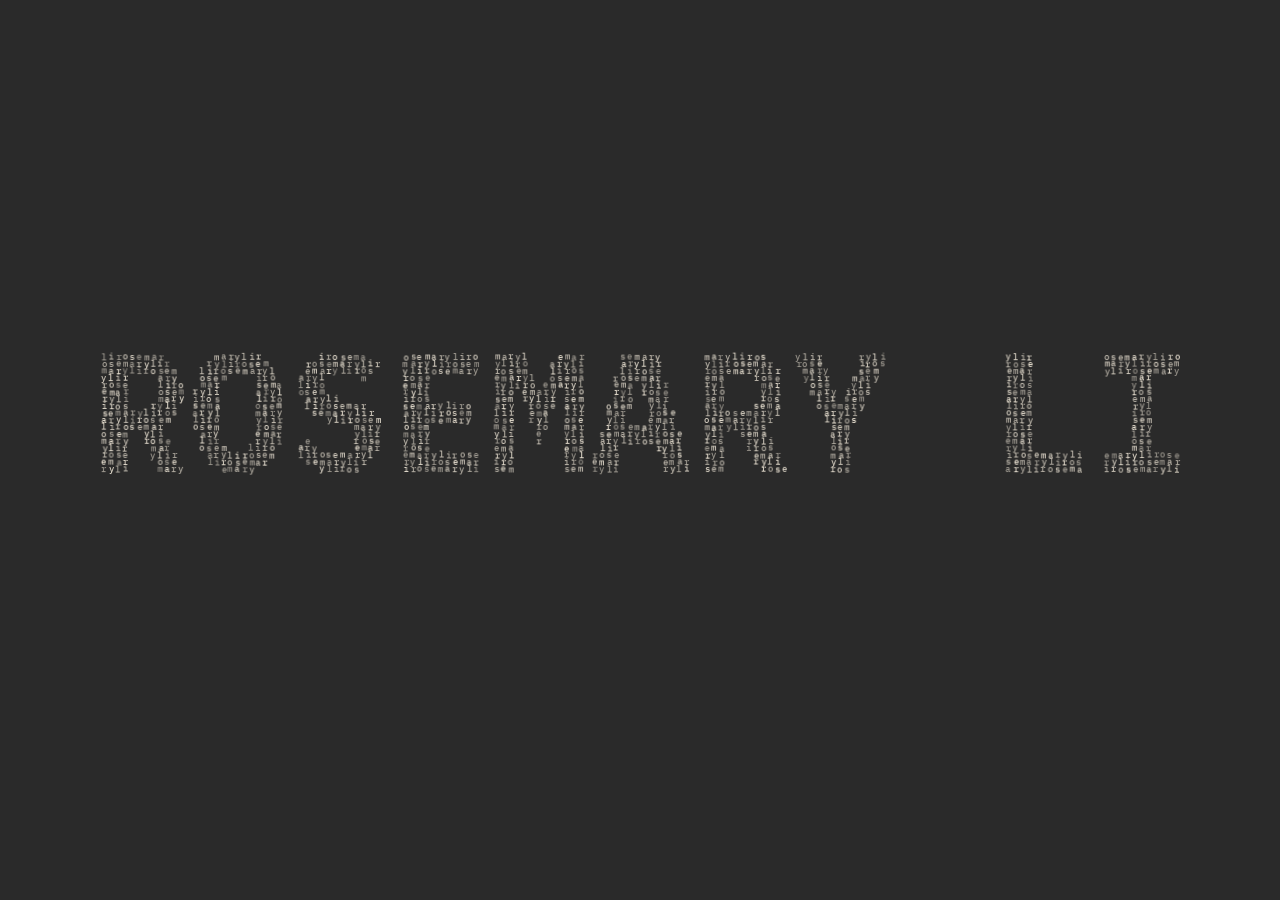
==== commit 2baa2bca: "research changes" ====
--- a/index.html
+++ b/index.html
@@ -4,6 +4,7 @@
 <meta charset="utf-8">
 <meta name="viewport" content="width=device-width, initial-scale=1, viewport-fit=cover">
 <title>Rosemary Li</title>
+<link rel="icon" href="data:image/svg+xml,<svg xmlns=%22http://www.w3.org/2000/svg%22 viewBox=%220 0 100 100%22><text x=%2250%22 y=%2250%22 font-size=%2286%22 text-anchor=%22middle%22 dominant-baseline=%22central%22>&#x1F98A;</text></svg>">
 <meta name="description" content="Hello, World! I am Rosemary Li. Welcome to my website.">
 <link rel="preconnect" href="https://fonts.googleapis.com">
 <link rel="preconnect" href="https://fonts.gstatic.com" crossorigin>
@@ -17,7 +18,6 @@
   <h1 class="sr">Rosemary Li</h1>
   <p class="sr">Hello, World! I am Rosemary Li. Welcome to my website.</p>
   <canvas id="dots" aria-hidden="true"></canvas>
-  <button class="enter" id="enter" type="button">[ click anywhere to enter<span class="c">_</span> ]</button>
 </section>
 
 
@@ -91,7 +91,7 @@
     <section class="sec" id="experience">
       <h2>Experience</h2>
       <div>
-        <div class="xrow"><span class="org">Columbia University, SEA Lab</span><span class="when">2026 – present</span><span class="role">Research on AI glasses benchmarking and data collection</span></div>
+        <div class="xrow"><span class="org">Columbia University, SEA Lab</span><span class="when">2026 – present</span></div>
         <div class="xrow"><span class="org">MusicNBrain</span><span class="when">May – Aug 2026</span><span class="role">AI Engineer Intern, Real-Time Multimodal Music Tutor. Sunnyvale, CA</span>
           <ul><li>Built a digital-human music tutor that joins Zoom and Meet calls, with live audio streaming, instrument detection, Gemini Live, and incremental lip-sync at 0.85–1.4 s feedback latency.</li>
           <li>Optimized WeNet/UNet lip-sync on Apple Silicon with ONNX Runtime and CoreML, reaching 1.14× realtime at 43.7 ms/frame.</li></ul></div>
--- a/assets/css/landing.css
+++ b/assets/css/landing.css
@@ -10,8 +10,3 @@
 .landing.gone{opacity:0;pointer-events:none}
 .landing canvas{position:absolute;inset:0;width:100%;height:100%;display:block;cursor:crosshair}
 
-.enter{position:absolute;left:50%;bottom:calc(28px + env(safe-area-inset-bottom,0px));transform:translateX(-50%);
-  font:inherit;font-size:12px;letter-spacing:.08em;color:var(--beige);opacity:.55;background:none;border:0;padding:12px 16px;cursor:pointer;white-space:nowrap}
-.enter:hover{opacity:1}
-.enter:focus-visible{outline:1px solid var(--beige);outline-offset:2px}
-.enter .c{animation:blink 1.06s steps(1) infinite}
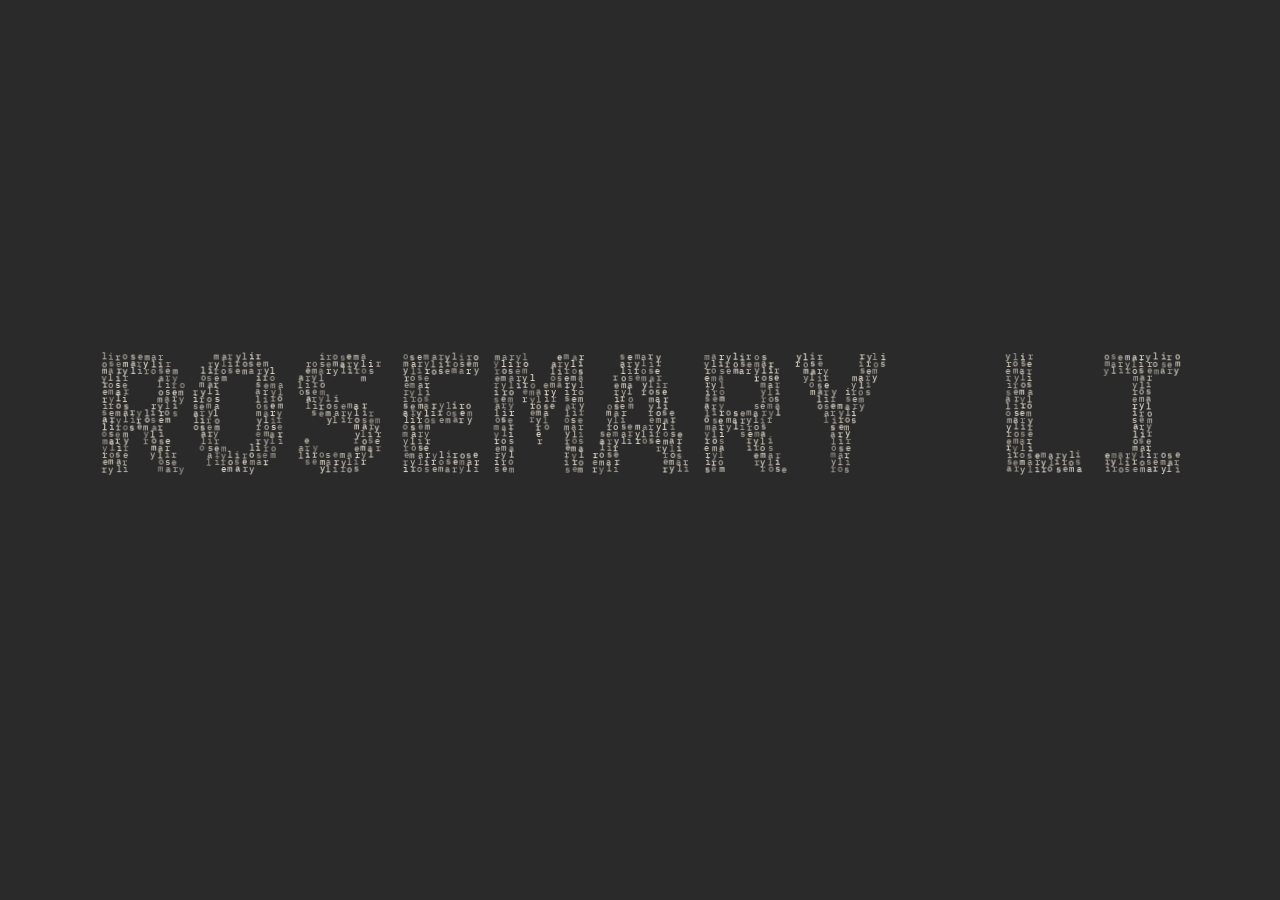
==== commit b3555e75: "restructure" ====
--- a/index.html
+++ b/index.html
@@ -22,27 +22,14 @@
 
 
 <div class="home-wrap" id="home">
-  <header class="top" id="top">
-    <div class="top-in">
-      <a class="me" id="tointro" href="./">Rosemary Li</a>
-      <nav aria-label="Sections">
-        <a href="#about" data-s="about">About</a>
-        <a href="#news" data-s="news">News</a>
-        <a href="#research" data-s="research">Research</a>
-        <a class="hide-s" href="#experience" data-s="experience">Experience</a>
-        <a class="hide-s" href="#education" data-s="education">Education</a>
-        <a class="hide-s" href="#projects" data-s="projects">Projects</a>
-      </nav>
-    </div>
-  </header>
+  <div class="page">
 
-  <main class="home-main">
     <section class="profile" id="hero">
       <img class="avatar" src="assets/img/portrait.jpg" alt="Portrait of Rosemary Li" width="160" height="160">
       <div class="profile-text">
         <h1>Rosemary Li</h1>
         <p class="affil">M.S. Computer and Information Science, <a href="https://www.columbia.edu/">Columbia University</a></p>
-        <p class="interests">LLM agent evaluation &middot; multi-agent systems &middot; human-computer interaction</p>
+        <p class="affil">B.S. Finance and Computing &amp; Data Science, <a href="https://www.stern.nyu.edu/">New York University Stern</a></p>
         <ul class="links">
           <li><a href="mailto:yl5848@columbia.edu">yl5848@columbia.edu</a></li>
           <li><a href="mailto:rosemary.liyanxi@gmail.com">rosemary.liyanxi@gmail.com</a></li>
@@ -52,126 +39,129 @@
       </div>
     </section>
 
-    <section class="sec" id="about">
-      <h2>About</h2>
-      <div>
-        <p class="lead">I&rsquo;m a researcher and engineer working on LLM agent evaluation, multi-agent systems, and human-computer interaction.</p>
-      </div>
-    </section>
+    <div class="cols">
+      <main class="home-main">
 
-    <section class="sec" id="news">
-      <h2>News</h2>
-      <div>
-        <ul class="news" id="newslist">
-          <li><span class="d">Aug 2026</span><span class="t">Paper on depression-indicative self-disclosure in YouTube comments accepted at WellComp @ UbiComp/ISWC 2026.</span></li>
-          <li><span class="d">Jul 2026</span><span class="t">Built CivicShield at ETHGlobal New York 2026: certified-trace agents for on-chain disaster relief.</span></li>
-          <li><span class="d">Jun 2026</span><span class="t">Placed 3rd at The City Hacks The State, NYC Tech Week 2026, with Student Signal Copilot.</span></li>
-          <li class="more"><span class="d">Jun 2026</span><span class="t">Launched Ghost.Reviews, a governable multi-agent equity research system with human approval gates.</span></li>
-          <li class="more"><span class="d">May 2026</span><span class="t">Started as an AI Engineer intern at MusicNBrain, building a real-time multimodal music tutor.</span></li>
-          <li class="more"><span class="d">May 2026</span><span class="t">Won 1st place with LA World Cup Journey, a full-stack match and itinerary planner.</span></li>
-          <li class="more"><span class="d">Apr 2026</span><span class="t">Placed 4th of 100+ at the Veris Enterprise Agent Jam with Signal2Action.</span></li>
+        <section class="sec" id="about">
+          <h2>About</h2>
+          <p class="lead">I am a graduate student at Columbia University and a research intern in the SEA Lab.</p>
+        </section>
+
+        <section class="sec" id="news">
+          <h2>News</h2>
+          <ul class="news">
+            <li><span class="d">Aug 2026</span><span class="t">Paper on depression-indicative self-disclosure in YouTube comments accepted at WellComp @ UbiComp/ISWC 2026.</span></li>
+            <li><span class="d">Jun 2026</span><span class="t">Placed 3rd at The City Hacks The State, NYC Tech Week 2026, with Student Signal Copilot.</span></li>
+            <li><span class="d">Jun 2026</span><span class="t">Launched Ghost.Reviews, a governable multi-agent equity research system with human approval gates.</span></li>
+            <li><span class="d">May 2026</span><span class="t">Won 1st place with LA World Cup Journey, a full-stack match and itinerary planner.</span></li>
+            <li><span class="d">Apr 2026</span><span class="t">Placed 4th of 100+ at the Veris Enterprise Agent Jam with Signal2Action.</span></li>
+          </ul>
+        </section>
+
+        <section class="sec" id="publications">
+          <h2>Publications</h2>
+          <article class="item">
+            <h3>A Triangulate-and-Audit Framework for Measuring Depression-Indicative Self-Disclosure in YouTube Comments</h3>
+            <p class="by"><span class="u">Rosemary Li</span>, Nuo Chen, Shenghan Gao, <a href="https://zhihanjiang.com/">Zhihan Jiang</a><br><i>WellComp Workshop at UbiComp/ISWC 2026</i> &middot; Accepted</p>
+            <p class="ab">We study how to measure depression-indicative self-disclosure in YouTube comments through a framework that combines multiple operationalizations, triangulation, and audit.</p>
+            <figure class="pfig"><img src="assets/img/triangulate-audit-framework.jpg" alt="The triangulate-and-audit framework: data and construct, multiple operationalizations, triangulation, audit, and insight"><figcaption>Fig. 1. The triangulate-and-audit framework.</figcaption></figure>
+          </article>
+        </section>
+
+        <section class="sec" id="research-experience">
+          <h2>Research Experience</h2>
+          <div class="xrow xrow-plain">
+            <div class="xbody">
+              <h3 class="xtitle">Columbia University &middot; SEA Lab</h3>
+              <p class="xorg">Research Intern &middot; September 2026&ndash;present</p>
+            </div>
+          </div>
+          <div class="xrow xrow-plain">
+            <div class="xbody">
+              <h3 class="xtitle">MusicNBrain</h3>
+              <p class="xorg">AI Engineer Intern, Real-Time Multimodal Music Tutor &middot; May&ndash;August 2026</p>
+            </div>
+          </div>
+        </section>
+
+        <section class="sec" id="education">
+          <h2>Education</h2>
+          <div class="xrow">
+            <div class="when">Sep 2025 &ndash; Dec 2026</div>
+            <div class="xbody">
+              <h3 class="xtitle">M.S. in Computer and Information Science</h3>
+              <p class="xorg">Columbia University</p>
+              <p class="xdet">GPA 4.08. Machine learning, data engineering</p>
+            </div>
+          </div>
+          <div class="xrow">
+            <div class="when">Sep 2019 &ndash; May 2024</div>
+            <div class="xbody">
+              <h3 class="xtitle">B.S. in Finance and Computing &amp; Data Science, Minor in Mathematics</h3>
+              <p class="xorg">New York University, Stern School of Business</p>
+              <p class="xdet">Dean's List 2022&ndash;23</p>
+            </div>
+          </div>
+        </section>
+
+        <section class="sec" id="projects">
+          <h2>Selected Projects</h2>
+          <article class="item">
+            <a class="cover-link" href="https://ghost-reviews-r5iy9ekn9-yl5848-7274s-projects.vercel.app/">
+              <img class="cover" src="assets/img/proj-ghost-reviews.jpg" alt="Ghost Reviews live site &mdash; an aerial view of Lower Manhattan at dusk behind the project name" width="1800" height="692" loading="lazy">
+            </a>
+            <h3>Ghost.Reviews</h3>
+            <p class="sub">Multi-agent equity research with human oversight &middot; June 2026</p>
+            <p class="lk"><a href="https://ghost-reviews-r5iy9ekn9-yl5848-7274s-projects.vercel.app/">Demo</a></p>
+          </article>
+          <article class="item">
+            <a class="cover-link" href="https://civic-shield-ai.vercel.app/">
+              <img class="cover" src="assets/img/proj-civicshield.jpg" alt="CivicShield live site &mdash; a hurricane seen from orbit behind the project name" width="1800" height="692" loading="lazy">
+            </a>
+            <h3>CivicShield</h3>
+            <p class="sub">Policy-constrained agents for disaster relief &middot; ETHGlobal New York, July 2026</p>
+            <p class="lk"><a href="https://civic-shield-ai.vercel.app/">Demo</a></p>
+          </article>
+          <article class="item">
+            <a class="cover-link" href="https://github.com/lvelf/Signal2Action">
+              <img class="cover" src="assets/img/proj-signal2action.jpg" alt="Signal2Action repository &mdash; the project name over a dark ground" width="1800" height="692" loading="lazy">
+            </a>
+            <h3>Signal2Action</h3>
+            <p class="sub">Agents for structured consulting workflows &middot; April 2026</p>
+            <p class="ab">Placed 4th out of 100+ teams at Veris Agent Jam.</p>
+            <p class="lk"><a href="https://github.com/lvelf/Signal2Action">Code</a></p>
+          </article>
+          <article class="item">
+            <a class="cover-link" href="https://la-world-cup-journey.vercel.app">
+              <img class="cover" src="assets/img/proj-la-world-cup.jpg" alt="LA World Cup Journey live site &mdash; the headline &ldquo;The beautiful game comes to Hollywood&rdquo; over a pitch-side photograph" width="1800" height="692" loading="lazy">
+            </a>
+            <h3>LA World Cup Journey</h3>
+            <p class="sub">Full-stack event and itinerary platform &middot; May 2026</p>
+            <p class="lk"><a href="https://la-world-cup-journey.vercel.app">Demo</a></p>
+          </article>
+        </section>
+
+      </main>
+
+      <nav class="toc" id="toc" aria-label="Sections">
+        <p class="toc-h">Contents</p>
+        <ul>
+          <li><a href="#about" data-s="about">About</a></li>
+          <li><a href="#news" data-s="news">News</a></li>
+          <li><a href="#publications" data-s="publications">Publications</a></li>
+          <li><a href="#research-experience" data-s="research-experience">Research Experience</a></li>
+          <li><a href="#education" data-s="education">Education</a></li>
+          <li><a href="#projects" data-s="projects">Selected Projects</a></li>
         </ul>
-        <button class="tog" id="newstog" type="button" aria-expanded="false" aria-controls="newslist">+ show all 7</button>
-      </div>
-    </section>
+      </nav>
+    </div>
 
-    <section class="sec" id="research">
-      <h2>Research</h2>
-      <div>
-        <article class="item">
-          <div class="item-h"><h3>A Triangulate-and-Audit Framework for Measuring Depression-Indicative Self-Disclosure in YouTube Comments</h3><span class="st pub">accepted</span></div>
-          <p class="by"><span class="u">Rosemary Li</span>, Nuo Chen, Shenghan Gao, <a href="https://zhihanjiang.com/">Zhihan Jiang</a><br><i>WellComp @ UbiComp/ISWC 2026</i>, Shanghai</p>
-          <figure class="pfig"><img src="assets/img/triangulate-audit-framework.jpg" alt="The triangulate-and-audit framework: data and construct, multiple operationalizations, triangulation, audit, and insight"><figcaption>Fig. 1. The triangulate-and-audit framework.</figcaption></figure>
-          <p class="ab">Triangulated a lexical–syntactic rule, SBERT + HDBSCAN clustering, and two LLM annotators over 10,867 comments across 222 videos. Found strong inter-LLM agreement (κ = 0.87) and far higher disclosure in mental-health than music content (OR = 19.1).</p>
-          <p class="tags">nlp / mental health / llm annotation / human-computer interaction</p>
-        </article>
-      </div>
-    </section>
+    <footer class="foot">
+      <span>© 2026 Rosemary Li</span>
+      <button type="button" id="rerun">run intro again</button>
+    </footer>
 
-    <section class="sec" id="experience">
-      <h2>Experience</h2>
-      <div>
-        <div class="xrow"><span class="org">Columbia University, SEA Lab</span><span class="when">2026 – present</span></div>
-        <div class="xrow"><span class="org">MusicNBrain</span><span class="when">May – Aug 2026</span><span class="role">AI Engineer Intern, Real-Time Multimodal Music Tutor. Sunnyvale, CA</span>
-          <ul><li>Built a digital-human music tutor that joins Zoom and Meet calls, with live audio streaming, instrument detection, Gemini Live, and incremental lip-sync at 0.85–1.4 s feedback latency.</li>
-          <li>Optimized WeNet/UNet lip-sync on Apple Silicon with ONNX Runtime and CoreML, reaching 1.14× realtime at 43.7 ms/frame.</li></ul></div>
-        <div class="xrow"><span class="org">Huachuang Securities</span><span class="when">Jan – May 2025</span><span class="role">Industry Research Analyst, Sell-Side Research. Shanghai, China</span>
-          <ul><li>Sized the five-year polyimide market with time-series forecasting and regression; tracked competitor capacity and M&amp;A.</li>
-          <li>Wrote an investment analysis of Berkshire's Occidental position using shale-basin full-cycle cost curves and IEA data.</li></ul></div>
-        <div class="xrow"><span class="org">NYU Stern School of Business</span><span class="when">Sep – Dec 2023</span><span class="role">Research Assistant, SPUR Program with Prof. Raveesh Mayya. New York, NY</span>
-          <ul><li>Benchmarked human-proposed labels against open-source foundation models to assess the reliability of model-assisted tagging.</li></ul></div>
-        <div class="xrow"><span class="org">Earlier internships</span><span class="when">2020 – 2022</span>
-          <ul><li>Deloitte Consulting; CITIC Securities and Kaiyuan Securities (investment banking); ADIFF (data analytics).</li></ul></div>
-      </div>
-    </section>
-
-    <section class="sec" id="education">
-      <h2>Education</h2>
-      <div>
-        <div class="xrow"><span class="org">Columbia University</span><span class="when">Sep 2025 – Dec 2026</span><span class="role">M.S. in Computer and Information Science. GPA 4.08. Machine learning, NLP, data engineering</span></div>
-        <div class="xrow"><span class="org">New York University, Stern School of Business</span><span class="when">Sep 2019 – May 2024</span><span class="role">B.S. in Finance and Computing &amp; Data Science, Minor in Mathematics. Dean's List 2022–23</span></div>
-      </div>
-    </section>
-
-    <section class="sec" id="projects">
-      <h2>Projects</h2>
-      <div>
-        <article class="item">
-          <div class="item-h"><h3>SeismiCredit</h3><span class="st ong">ongoing</span></div>
-          <p class="by"><span class="u">Rosemary Li</span>, Nuo Chen, Shenghan Gao, Effie Zhang<br><i>Columbia Engineering Start Me Up Bootcamp</i></p>
-          <p class="ab">AI infrastructure for the credit market, starting with an AI-native workspace that moves credit analysts from fragmented documents and manual analysis toward structured, evidence-linked workflows. The same premise as the benchmark above, taken to the desk it is meant to serve.</p>
-          <p class="tags">llm agents / credit analysis / evidence linking / product</p>
-        </article>
-        <article class="item">
-          <div class="item-h"><h3>CivicShield</h3><span class="st">Jul 2026 &mdash; ETHGlobal NY</span></div>
-          <p class="ab">On-chain disaster relief: a supervisor-to-assessor agent workflow proposes disbursements, and a verified hazard signal — not a committee and not an unaccountable model — is what releases the money. A deterministic policy engine certifies every action against six rules, with trace-level daily limits that block split-payment attacks.</p>
-          <p class="lk"><a href="https://civic-shield-ai.vercel.app/">site</a></p>
-          <p class="tags">multi-agent / solidity / deterministic policy / blockchain</p>
-
-        </article>
-        <article class="item">
-          <div class="item-h"><h3>Student Signal Copilot</h3><span class="st pub">Jun 2026 &mdash; 3rd place, NYC Tech Week</span></div>
-          <p class="by"><span class="u">Rosemary Li</span>, Nuo Chen, Qijing (Kimberly) Huang<br><i>The City Hacks The State</i>, with CriticalAsset and AWS</p>
-          <p class="ab">Students are the first sensors in a building. A supervisor agent turns a messy one-sentence report — a hallway leak, a broken fixture, an unsafe stairwell — into an auditable <i>signal → evidence → action → verification</i> workflow, coordinating specialists for signal extraction, asset grounding, public-data enrichment, compliance review, confidence labelling, recommendation generation, and systemic pattern detection. Outputs are grounded in CriticalAsset building assets and NYC public data, humans keep control of real-world actions, and the agent trace is shown instead of a black-box answer. The workflow streams live over server-sent events and routes tasks across model tiers for cost and reliability; the loop closes by asking the student whether the issue was actually fixed.</p>
-          <p class="tags">multi-agent / civic infrastructure / human-in-the-loop / auditable traces</p>
-        </article>
-        <article class="item">
-          <div class="item-h"><h3>Ghost.Reviews</h3><span class="st">Jun 2026</span></div>
-          <p class="ab">Governable multi-agent equity research — &ldquo;initiating coverage you can defend.&rdquo; A planner/supervisor separates cited fact extraction from thesis formation, with a human approval gate, adversarial bear-case review, and deterministic DCF arithmetic. Every number is cited to the cell it came from, so a rating can be reconstructed line by line.</p>
-          <p class="lk"><a href="https://ghost-reviews-r5iy9ekn9-yl5848-7274s-projects.vercel.app/">site</a></p>
-          <p class="tags">llm agents / human-in-the-loop / finance / rag</p>
-
-        </article>
-        <article class="item">
-          <div class="item-h"><h3>LA World Cup Journey</h3><span class="st pub">May 2026 &mdash; 1st place</span></div>
-          <p class="by"><span class="u">Rosemary Li</span>, Meirui Yu, Zexuan Yu, Richard Zhang, Richelle L., Shenghan Gao</p>
-          <p class="ab">A full-stack platform for exploring World Cup matches and planning personal itineraries around the events, food, and experiences near each game. Built end to end: data pipeline, database, API, frontend.</p>
-          <p class="lk"><a href="https://la-world-cup-journey.vercel.app">site</a></p>
-          <p class="tags">postgresql / flask / react / full-stack</p>
-        </article>
-        <article class="item">
-          <div class="item-h"><h3>Signal2Action</h3><span class="st pub">Apr 2026 &mdash; 4th of 100+, Veris Agent Jam</span></div>
-          <p class="ab">An agentic consulting system that turns a messy, unstructured consulting process into structured insights, actionable deliverables, and decisions.</p>
-          <p class="lk"><a href="https://github.com/lvelf/Signal2Action">GitHub</a></p>
-          <p class="tags">llm agents / enterprise workflows</p>
-        </article>
-      </div>
-    </section>
-
-    <section class="sec" id="skills">
-      <h2>Skills</h2>
-      <dl class="skills">
-        <dt>research methods</dt><dd>Measurement design, inter-annotator agreement (Cohen's κ), clustered statistical inference, LLM annotation evaluation, benchmark and evidence-annotation design, temporal-leakage testing, human coding, error analysis, Monte Carlo simulation, time series (ARIMA)</dd>
-        <dt>ml &amp; agents</dt><dd>PyTorch, ONNX Runtime, CoreML, multi-agent orchestration, MCP, deterministic verification, human-in-the-loop design</dd>
-        <dt>languages</dt><dd>Python, SQL, R, TypeScript, Solidity</dd>
-      </dl>
-    </section>
-  </main>
-
-  <footer class="foot">
-    <span>© 2026 Rosemary Li &middot; <a href="mailto:yl5848@columbia.edu">yl5848@columbia.edu</a></span>
-    <button type="button" id="rerun">run intro again</button>
-  </footer>
+  </div>
 </div>
 
 
--- a/assets/css/home.css
+++ b/assets/css/home.css
@@ -1,9 +1,11 @@
 /* ============================================================
-   home.css — the site proper, revealed once the intro's OK is pressed.
+   home.css — the site proper, revealed once the intro is dismissed.
 
-   Light, single-column academic layout in the spirit of
-   zhihanjiang.com and lsl.zone: ~820px measure, sans-serif body at a
-   generous size and line height, sections split by hairline rules.
+   Layout follows kornilov.bio: a page ground in the intro's off-white,
+   a lighter card for the identity header, the body in a single reading column
+   with a sticky table of contents parked to its right, dated entries
+   as "when" on the left / title and organisation on the right, and
+   section headings set in plain title case rather than small caps.
    The intro stays dark; this file flips the page to light.
    ============================================================ */
 
@@ -12,16 +14,20 @@
   overflow:auto;height:auto;
   /* light palette — declared here so both the page background and every
      descendant of .home-wrap inherit it */
-  --paper:#FFFFFF;
-  --ink:#1A1A1A;          /* body text */
-  --head:#111111;         /* headings */
-  --soft:#5C5C5C;         /* secondary text, dates, venues */
-  --faint:#8A8A8A;        /* tertiary: tags, captions */
-  --rule:#E4E4E4;         /* hairline dividers */
+  --page:#F3EEE6;         /* page ground — the intro's off-white (--beige,
+                             #E9E1D2) lifted about halfway to white, so the
+                             home view echoes the opening screen without
+                             going yellow under a full page of text */
+  --paper:#FFFDF8;        /* cards sitting on it, a warm near-white */
+  --ink:#211E18;          /* body text */
+  --head:#17140E;         /* headings */
+  --soft:#4F4839;         /* secondary text, organisations, venues */
+  --faint:#726A58;        /* tertiary: dates, tags, captions — kept this
+                             dark so it still clears 4.5:1 on the ground */
+  --rule:#E3DBCB;         /* hairline dividers and card borders */
   --accent:#0B5C7A;       /* links */
-  --accent-bg:#F3F7F9;    /* tinted surfaces */
   --sans:"IBM Plex Sans","Helvetica Neue",Helvetica,Arial,sans-serif;
-  background:var(--paper);
+  background:var(--page);
   color:var(--ink);
 }
 body.home .landing{display:none}
@@ -37,37 +43,51 @@
 }
 @keyframes homein{from{opacity:0}to{opacity:1}}
 
-.home-wrap a{color:var(--accent);text-decoration:underline;text-decoration-color:#B9CFD8;text-underline-offset:3px;text-decoration-thickness:1px}
+.home-wrap a{color:var(--accent);text-decoration:underline;text-decoration-color:#A9C2CC;text-underline-offset:3px;text-decoration-thickness:1px}
 .home-wrap a:hover{text-decoration-color:var(--accent)}
 .home-wrap a:focus-visible,.home-wrap button:focus-visible{outline:2px solid var(--accent);outline-offset:2px;border-radius:2px}
 
-/* ---------------- top bar ---------------- */
-.top{position:sticky;top:0;z-index:5;background:rgba(255,255,255,.88);backdrop-filter:blur(8px);-webkit-backdrop-filter:blur(8px);
-  border-bottom:1px solid var(--rule);padding-top:env(safe-area-inset-top,0px);transition:box-shadow .2s}
-.top.solid{box-shadow:0 1px 10px rgba(0,0,0,.06)}
-.top-in{max-width:880px;margin:0 auto;padding:0 30px;height:56px;display:flex;align-items:center;justify-content:space-between;gap:24px}
-.top-in .me{font-weight:600;font-size:16px;color:var(--head);text-decoration:none;white-space:nowrap}
-.top-in nav{display:flex;gap:4px;overflow-x:auto}
-.top-in nav a{font-size:14.5px;color:var(--soft);text-decoration:none;white-space:nowrap;padding:5px 10px;border-radius:4px}
-.top-in nav a:hover{color:var(--head);background:#F2F2F2}
-.top-in nav a.on{color:var(--accent);background:var(--accent-bg);font-weight:500}
+/* ---------------- page frame ----------------
+   One centred column holds the header card, the two-column body, and
+   the footer, so all three share a single left and right margin. */
+.page{max-width:1080px;margin:0 auto;padding:40px 30px 0}
+.cols{display:grid;grid-template-columns:minmax(0,1fr) 190px;gap:0 56px;align-items:start}
 
-.home-main{max-width:880px;margin:0 auto;padding:44px 30px 32px}
+/* ---------------- identity card ---------------- */
+.profile{
+  display:flex;gap:30px;align-items:center;
+  background:linear-gradient(135deg,var(--paper) 58%,#FBF6EB 100%);
+  border:1px solid var(--rule);border-radius:14px;
+  box-shadow:0 1px 2px rgba(74,60,38,.07);
+  padding:30px 34px;margin-bottom:46px;
+}
+.avatar{width:132px;height:132px;flex-shrink:0;border-radius:50%;object-fit:cover;object-position:50% 18%;border:1px solid var(--rule)}
+.profile-text{min-width:0}
+.profile h1{font-size:32px;line-height:1.15;font-weight:600;letter-spacing:-.015em;color:var(--head);margin:0 0 8px}
+/* home.js moves focus here when the home view appears so screen readers
+   announce it; the heading is not interactive, so it gets no focus ring */
+.profile h1[tabindex="-1"]:focus,.profile h1[tabindex="-1"]:focus-visible{outline:none}
+.affil{font-size:16.5px;color:var(--ink);margin:0 0 3px}
+.interests{font-size:15.5px;color:var(--soft);margin:0 0 12px}
+.affil:last-of-type{margin-bottom:12px}
+.links{list-style:none;margin:0;padding:0;display:flex;flex-wrap:wrap;gap:4px 18px;font-size:15px;color:var(--soft)}
 
-/* ---------------- profile header ---------------- */
-.profile{display:flex;gap:34px;align-items:center;padding-bottom:40px}
-.avatar{width:160px;height:160px;flex-shrink:0;border-radius:50%;object-fit:cover;object-position:50% 18%;border:1px solid var(--rule)}
-.profile-text{min-width:0}
-.profile h1{font-size:36px;line-height:1.15;font-weight:600;letter-spacing:-.015em;color:var(--head);margin:0 0 10px}
-.affil{font-size:17px;color:var(--ink);margin:0 0 4px}
-.interests{font-size:16px;color:var(--soft);margin:0 0 14px}
-.links{list-style:none;margin:0;padding:0;display:flex;flex-wrap:wrap;gap:6px 20px;font-size:15.5px;color:var(--soft)}
+/* ---------------- table of contents ---------------- */
+.toc{position:sticky;top:40px;border-left:1px solid var(--rule);padding-left:22px}
+.toc-h{font-size:12px;font-weight:600;letter-spacing:.1em;text-transform:uppercase;color:var(--faint);margin:0 0 10px}
+.toc ul{list-style:none;margin:0;padding:0}
+.toc li{margin:0 0 2px}
+.toc a{display:block;font-size:14.5px;line-height:1.5;padding:3px 0;color:var(--faint);text-decoration:none}
+.toc a:hover{color:var(--head)}
+.toc a.on{color:var(--accent);font-weight:600}
 
-/* ---------------- sections ---------------- */
-.sec{padding:34px 0;border-top:1px solid var(--rule)}
-.sec h2{font-size:14px;font-weight:600;letter-spacing:.09em;text-transform:uppercase;color:var(--faint);margin:0 0 20px}
+/* ---------------- sections ----------------
+   Separated by whitespace rather than rules, as on the reference. */
+.sec{margin:0 0 52px}
+.sec:last-child{margin-bottom:0}
+.sec h2{font-size:21px;font-weight:600;letter-spacing:-.01em;color:var(--head);margin:0 0 18px}
 
-.lead{font-size:19.5px;line-height:1.6;color:var(--head);margin:0 0 14px;max-width:64ch}
+.lead{font-size:18.5px;line-height:1.65;color:var(--head);margin:0;max-width:64ch}
 .body-p{font-size:17px;line-height:1.75;color:var(--ink);margin:0 0 14px;max-width:70ch}
 
 /* ---------------- news ---------------- */
@@ -75,71 +95,87 @@
 .news li{display:grid;grid-template-columns:104px minmax(0,1fr);gap:22px;padding:7px 0}
 .news .d{font-size:14.5px;color:var(--faint);padding-top:2px;white-space:nowrap;font-variant-numeric:tabular-nums}
 .news .t{font-size:16.5px;line-height:1.65;color:var(--ink)}
-.news li.more{display:none}
-.news.open li.more{display:grid}
-.tog{margin-top:14px;background:none;border:1px solid var(--rule);border-radius:4px;padding:5px 12px;font:inherit;font-size:14.5px;color:var(--soft);cursor:pointer}
-.tog:hover{color:var(--head);border-color:#CFCFCF;background:#FAFAFA}
 
-/* ---------------- research / project entries ---------------- */
-.item{padding:0 0 30px}
-.item:last-child{padding-bottom:0}
-.item-h{display:flex;justify-content:space-between;align-items:baseline;gap:20px}
-.item h3{font-size:19px;font-weight:600;line-height:1.4;color:var(--head);margin:0}
-.st{font-size:12.5px;color:var(--soft);white-space:nowrap;flex-shrink:0;border:1px solid var(--rule);border-radius:3px;padding:2px 8px;line-height:1.5}
-.st.pub{color:#1E6B45;border-color:#BFE0CE;background:#F1F9F4}
-.st.ong{color:#8A5A12;border-color:#E8D6B0;background:#FCF7EC}
+/* ---------------- research / project cards ----------------
+   The reference cards its publication list and leaves dated entries
+   plain; this mirrors that split. */
+.item{
+  background:var(--paper);border:1px solid var(--rule);border-radius:12px;
+  box-shadow:0 1px 2px rgba(74,60,38,.05);
+  padding:20px 24px;margin:0 0 14px;
+}
+.item:last-child{margin-bottom:0}
+
+/* Project covers: a screenshot of the project's own front page, bled to
+   the card edges and linked to the project. The negative margin cancels
+   the card padding, so the width has to be grown back by the same amount.
+   Radius is 11px, not 12px, to sit inside the card's 1px border. */
+.cover-link{display:block;width:calc(100% + 48px);margin:-20px -24px 18px;
+  overflow:hidden;border-radius:11px 11px 0 0;border-bottom:1px solid var(--rule);
+  text-decoration:none;background:#EDE7DC}
+/* height:auto is load-bearing: the width/height attributes on the <img>
+   would otherwise pin the height and aspect-ratio would never apply,
+   cropping the sides off every cover */
+.cover{display:block;width:100%;height:auto;aspect-ratio:1800/692;object-fit:cover;
+  transition:transform .4s ease}
+.cover-link:hover .cover{transform:scale(1.02)}
+
+.item h3{font-size:18.5px;font-weight:600;line-height:1.4;color:var(--head);margin:0}
+.sub{font-size:15.5px;color:var(--soft);margin:5px 0 0;line-height:1.55}
 .by{font-size:15.5px;color:var(--soft);margin:7px 0 0;line-height:1.6}
 .by .u{color:var(--head);font-weight:600}
 .by i{font-style:italic}
 .ab{font-size:16.5px;line-height:1.72;color:var(--ink);margin:10px 0 0;max-width:72ch}
 .lk{display:flex;flex-wrap:wrap;gap:6px 18px;font-size:14.5px;margin:10px 0 0}
-.tags{font-size:14px;color:var(--faint);margin:10px 0 0}
 
 .pfig{margin:16px 0 0;max-width:640px}
-.pfig img{display:block;width:100%;background:#fff;border:1px solid var(--rule);border-radius:3px}
+.pfig img{display:block;width:100%;background:#fff;border:1px solid var(--rule);border-radius:4px}
 .pfig figcaption{font-size:13.5px;color:var(--faint);margin-top:7px}
 
-/* ---------------- experience / education rows ---------------- */
-.xrow{display:grid;grid-template-columns:minmax(0,1fr) auto;gap:2px 24px;padding:0 0 24px}
+/* ---------------- experience / education rows ----------------
+   Date in a fixed left column, role bold on the right with the
+   organisation beneath it. */
+.xrow{display:grid;grid-template-columns:148px minmax(0,1fr);gap:0 28px;padding:0 0 28px}
 .xrow:last-child{padding-bottom:0}
-.xrow .org{font-size:17.5px;font-weight:600;color:var(--head)}
-.xrow .when{font-size:14.5px;color:var(--faint);white-space:nowrap;padding-top:4px;text-align:right;font-variant-numeric:tabular-nums}
-.xrow .role{grid-column:1/-1;font-size:16px;color:var(--soft)}
-.xrow ul{grid-column:1/-1;margin:8px 0 0;padding:0;list-style:none}
+.xrow-plain{grid-template-columns:minmax(0,1fr)}
+.xrow .when{font-size:14.5px;color:var(--faint);padding-top:5px;font-variant-numeric:tabular-nums}
+.xbody{min-width:0}
+.xtitle{font-size:17.5px;font-weight:600;line-height:1.45;color:var(--head);margin:0}
+.xorg{font-size:15.5px;color:var(--soft);margin:2px 0 0;line-height:1.55}
+.xdet{font-size:15.5px;color:var(--soft);margin:3px 0 0;line-height:1.55}
+.xrow ul{margin:8px 0 0;padding:0;list-style:none}
 .xrow li{font-size:16.5px;line-height:1.7;color:var(--ink);padding-left:18px;position:relative;margin-top:5px;max-width:72ch}
 .xrow li::before{content:"–";position:absolute;left:0;color:var(--faint)}
 
-/* ---------------- skills ---------------- */
-.skills{margin:0;display:grid;grid-template-columns:170px 1fr;gap:16px 24px}
-.skills dt{font-size:14px;font-weight:600;letter-spacing:.04em;text-transform:uppercase;color:var(--faint);padding-top:4px}
-.skills dd{margin:0;font-size:16.5px;line-height:1.7;color:var(--ink)}
-
 /* ---------------- footer ---------------- */
-.foot{max-width:880px;margin:0 auto;padding:22px 30px 44px;border-top:1px solid var(--rule);
+.foot{margin:56px 0 0;padding:20px 0 44px;border-top:1px solid var(--rule);
   display:flex;justify-content:space-between;flex-wrap:wrap;gap:12px;font-size:14.5px;color:var(--faint)}
 .foot button{background:none;border:0;padding:0;font:inherit;color:var(--faint);cursor:pointer;text-decoration:underline;text-underline-offset:3px}
 .foot button:hover{color:var(--head)}
 
-/* ---------------- small screens ---------------- */
+/* ---------------- narrow screens ----------------
+   Below 900px the contents column has nowhere to sit, so it steps out
+   and the body takes the full width. */
+@media (max-width:900px){
+  .cols{grid-template-columns:1fr}
+  .toc{display:none}
+}
 @media (max-width:760px){
   body.home .home-wrap{font-size:16.5px}
-  .top-in{padding:0 18px;height:52px}
-  .top-in .me{font-size:15px}
-  .top-in nav a{font-size:14px;padding:5px 7px}
-  .top-in nav a.hide-s{display:none}
-  .home-main{padding:32px 18px 24px}
-  .profile{flex-direction:column;align-items:flex-start;gap:20px;padding-bottom:32px}
+  .page{padding:24px 18px 0}
+  .profile{flex-direction:column;align-items:flex-start;gap:20px;padding:24px 22px;margin-bottom:36px}
   .avatar{width:112px;height:112px}
-  .profile h1{font-size:30px}
-  .sec{padding:28px 0}
+  .profile h1{font-size:28px}
+  .sec{margin-bottom:42px}
+  .sec h2{font-size:19.5px}
   .news li{grid-template-columns:1fr;gap:0;padding:9px 0}
   .news .d{padding-top:0}
-  .skills{grid-template-columns:1fr;gap:4px}
-  .skills dd{margin-bottom:14px}
-  .item-h{flex-direction:column;align-items:flex-start;gap:8px}
+  .item{padding:18px 18px}
+  .cover-link{width:calc(100% + 36px);margin:-18px -18px 15px}
   .xrow{grid-template-columns:1fr}
-  .xrow .when{text-align:left;padding-top:2px}
-  .foot{padding:20px 18px 36px}
+  .xrow .when{padding-top:0;margin-bottom:2px}
+  .foot{margin-top:40px;padding:18px 0 36px}
 }
 
-@media (prefers-reduced-motion:reduce){body.home .home-wrap{animation:none}}
+@media (prefers-reduced-motion:reduce){body.home .home-wrap{animation:none}
+  .cover,.cover-link:hover .cover{transition:none;transform:none}}
